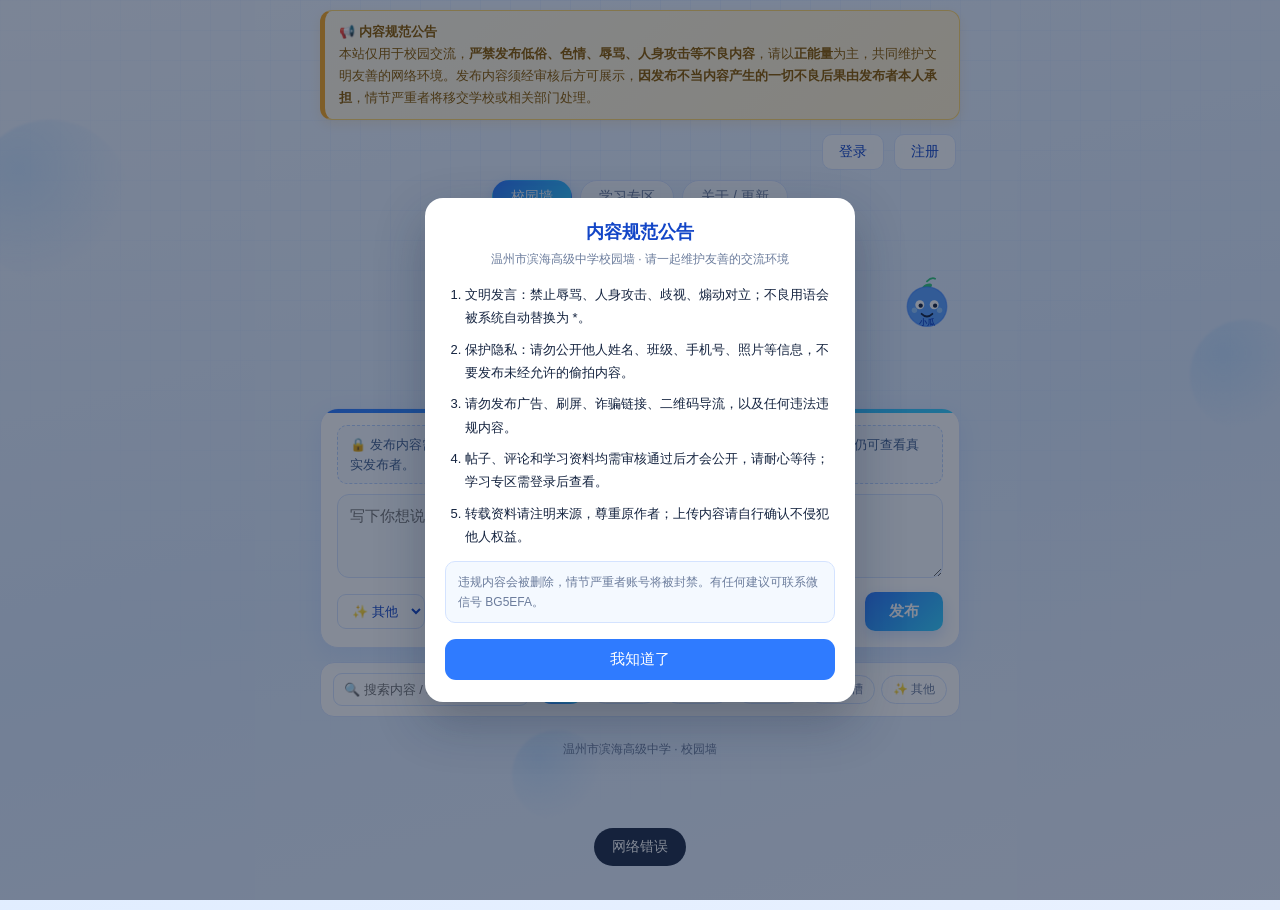
==== index.html @ 2707bd88 "feat: login-required publishing with anonymous author tracing, admin category editing, captcha/invit" ====
<!DOCTYPE html>
<html lang="zh-CN">
<head>
<meta charset="UTF-8">
<meta name="viewport" content="width=device-width, initial-scale=1.0">
<title>温州市滨海高级中学校园墙</title>
<style>
  :root{
    --blue:#2f7bff; --blue-d:#1346c7; --cyan:#35d0ff;
    --bg1:#eef5ff; --bg2:#dcebff; --card:#ffffff;
    --text:#14233f; --muted:#6b7c9c; --line:#d4e3ff;
    --glow:rgba(47,123,255,.22);
  }
  *{box-sizing:border-box;margin:0;padding:0}
  html,body{min-height:100%}
  body{
    font-family:-apple-system,BlinkMacSystemFont,"PingFang SC","Microsoft YaHei",sans-serif;
    color:var(--text); position:relative; overflow-x:hidden;
    background:linear-gradient(165deg,#eef5ff 0%,#dcebff 55%,#e9f1ff 100%);
    min-height:100vh;padding:0 12px 70px;
  }
  /* 科技网格 + 光晕背景 */
  body::before{
    content:"";position:fixed;inset:0;z-index:0;pointer-events:none;
    background-image:
      linear-gradient(rgba(47,123,255,.06) 1px,transparent 1px),
      linear-gradient(90deg,rgba(47,123,255,.06) 1px,transparent 1px);
    background-size:30px 30px;
    -webkit-mask-image:radial-gradient(circle at 50% 0%,#000,transparent 75%);
            mask-image:radial-gradient(circle at 50% 0%,#000,transparent 75%);
  }
  .bubble{position:fixed;border-radius:50%;filter:blur(1px);opacity:.35;z-index:0;pointer-events:none;
    background:radial-gradient(circle at 30% 30%,#9fd0ff,transparent 70%);animation:float 14s ease-in-out infinite}
  @keyframes float{0%,100%{transform:translateY(0)}50%{transform:translateY(-26px)}}

  .wrap{position:relative;z-index:1;max-width:640px;margin:0 auto}

  /* 顶栏 */
  .topbar{display:flex;align-items:center;justify-content:flex-end;gap:10px;padding:14px 4px 2px}
  .btn-ghost{background:rgba(255,255,255,.8);border:1px solid var(--line);color:var(--blue-d);
    border-radius:10px;padding:8px 16px;font-size:14px;cursor:pointer;backdrop-filter:blur(4px);transition:.15s}
  .btn-ghost:hover{border-color:var(--blue);box-shadow:0 4px 12px var(--glow)}
  .user-chip{display:flex;align-items:center;gap:8px;background:rgba(255,255,255,.85);
    border:1px solid var(--line);border-radius:30px;padding:5px 6px 5px 12px;backdrop-filter:blur(4px)}
  .user-chip .av{width:30px;height:30px;border-radius:50%;background:linear-gradient(135deg,var(--blue),var(--cyan));
    color:#fff;display:flex;align-items:center;justify-content:center;font-weight:700;font-size:14px}
  .user-chip .nm{font-size:14px;font-weight:600;max-width:90px;overflow:hidden;text-overflow:ellipsis;white-space:nowrap}

  /* 顶部导航 */
  .nav{display:flex;gap:8px;justify-content:center;margin:8px 0 2px}
  .nav a{font-size:14px;padding:7px 18px;border-radius:20px;text-decoration:none;color:var(--muted);
    border:1px solid var(--line);background:rgba(255,255,255,.7)}
  .nav a.active{color:#fff;background:linear-gradient(135deg,var(--blue),var(--cyan));border-color:transparent;box-shadow:0 4px 12px var(--glow)}

  /* 头部 */
  header{text-align:center;padding:6px 0 4px;position:relative}
  .badge{width:108px;height:108px;filter:drop-shadow(0 6px 16px var(--glow))}
  .title{font-size:24px;font-weight:800;letter-spacing:.5px;
    background:linear-gradient(90deg,var(--blue-d),var(--blue),var(--cyan));
    -webkit-background-clip:text;background-clip:text;color:transparent;margin-top:2px}
  .sub{color:var(--muted);font-size:13px;margin-top:4px}
  .mascot{position:absolute;right:6px;top:60px;width:54px;height:54px;animation:bob 3.2s ease-in-out infinite}
  @keyframes bob{0%,100%{transform:translateY(0) rotate(-3deg)}50%{transform:translateY(-8px) rotate(3deg)}}
  .mascot .tip{position:absolute;left:-78px;top:8px;background:rgba(255,255,255,.9);border:1px solid var(--line);
    color:var(--blue-d);font-size:11px;padding:3px 8px;border-radius:10px;white-space:nowrap;
    box-shadow:0 3px 8px var(--glow)}

  /* 发布框 */
  .composer{background:var(--card);border:1px solid var(--line);border-radius:18px;padding:16px;margin:14px 0;
    box-shadow:0 8px 24px rgba(47,123,255,.10);position:relative;overflow:hidden}
  .composer::before{content:"";position:absolute;left:0;top:0;right:0;height:4px;
    background:linear-gradient(90deg,var(--blue),var(--cyan))}
  textarea{width:100%;border:1px solid var(--line);border-radius:12px;padding:12px;font-size:15px;
    resize:vertical;min-height:84px;outline:none;font-family:inherit;background:#f7fbff;color:var(--text)}
  textarea:focus{border-color:var(--blue);box-shadow:0 0 0 3px rgba(47,123,255,.12)}
  .row{display:flex;gap:10px;align-items:center;margin-top:10px;flex-wrap:wrap}
  .row input[type=text]{flex:1;min-width:110px;border:1px solid var(--line);border-radius:10px;padding:9px 12px;
    font-size:14px;outline:none;background:#f7fbff}
  .row input[type=text]:focus{border-color:var(--blue)}
  .anon{display:flex;align-items:center;gap:5px;font-size:13px;color:var(--muted);cursor:pointer;user-select:none}
  .anon input{width:15px;height:15px;accent-color:var(--blue)}
  .login-tip{margin:0 0 10px;padding:9px 12px;border:1px dashed #b9d2ff;background:#f4f9ff;border-radius:10px;font-size:13px;color:#42608f;line-height:1.5}
  .login-tip b{color:#1a53c9;cursor:pointer}
  .login-tip.hidden{display:none}
  .file-btn{position:relative;overflow:hidden;border:1px dashed var(--blue);color:var(--blue-d);
    border-radius:10px;padding:9px 12px;font-size:13px;cursor:pointer}
  .file-btn input{position:absolute;inset:0;opacity:0;cursor:pointer}
  .submit{margin-left:auto;background:linear-gradient(135deg,var(--blue),var(--cyan));color:#fff;border:none;
    border-radius:10px;padding:10px 24px;font-size:15px;font-weight:600;cursor:pointer;
    box-shadow:0 6px 16px var(--glow);transition:.15s}
  .submit:hover{filter:brightness(1.06);transform:translateY(-1px)}
  .submit:disabled{opacity:.6;cursor:not-allowed;transform:none}
  .preview{margin-top:8px;display:none}
  .preview img{max-width:120px;border-radius:10px;border:1px solid var(--line)}

  /* 优质内容专区：管理员标记后自动置顶，卡片摘要展示 */
  .hidden{display:none!important}
  .feat-box{margin:14px 0 18px;padding:14px;border-radius:18px;
    background:linear-gradient(135deg,#fff9e9,#fff 48%,#eef5ff);
    border:1px solid #ffe2a8;box-shadow:0 8px 24px rgba(232,163,59,.14)}
  .feat-head{display:flex;align-items:center;gap:10px;margin-bottom:10px;flex-wrap:wrap}
  .feat-title{font-size:16px;font-weight:800;color:#a86a00}
  .feat-sub{font-size:12px;color:var(--muted)}
  .feat-list{display:grid;grid-template-columns:repeat(2,minmax(0,1fr));gap:10px}
  @media(max-width:560px){ .feat-list{grid-template-columns:1fr} }
  .feat-card{background:#fff;border:1px solid #ffe6bd;border-radius:14px;padding:10px 12px;
    cursor:pointer;transition:.15s;overflow:hidden}
  .feat-card:hover{transform:translateY(-2px);box-shadow:0 6px 16px rgba(232,163,59,.18)}
  .feat-card-top{display:flex;align-items:center;gap:6px;margin-bottom:6px}
  .feat-star{font-size:11px;font-weight:700;color:#a86a00;background:#fff0c2;border-radius:8px;padding:2px 7px}
  .feat-time{font-size:11px;color:var(--muted);margin-left:auto}
  .feat-text{font-size:13px;line-height:1.6;color:var(--text);white-space:pre-wrap;word-break:break-word;
    display:-webkit-box;-webkit-line-clamp:3;-webkit-box-orient:vertical;overflow:hidden}
  .feat-card.expand .feat-text{display:block}
  .feat-pic{display:block;max-width:120px;max-height:90px;object-fit:contain;border-radius:8px;
    margin-top:8px;background:#f4f9ff}
  .feat-foot{display:flex;justify-content:space-between;gap:8px;margin-top:8px;font-size:11px;color:var(--muted)}
  .feat-tip{font-size:11px;color:var(--muted);margin-top:8px;text-align:center}

  /* 帖子 */
  .wall{margin-top:4px}
  .post{background:var(--card);border:1px solid var(--line);border-radius:18px;padding:14px 16px;margin:12px 0;
    box-shadow:0 6px 18px rgba(47,123,255,.08);position:relative;overflow:hidden}
  .post::before{content:"";position:absolute;left:0;top:0;bottom:0;width:4px;
    background:linear-gradient(180deg,var(--blue),var(--cyan))}
  .post .top{display:flex;align-items:center;gap:10px}
  .avatar{width:38px;height:38px;border-radius:50%;background:linear-gradient(135deg,var(--blue),var(--cyan));
    color:#fff;display:flex;align-items:center;justify-content:center;font-weight:bold;font-size:16px;flex-shrink:0}
  .post .name{font-weight:700;font-size:15px}
  .top-tag{display:inline-block;margin:2px 0 0;font-size:11px;font-weight:700;color:#a86a00;
    background:#fff0c2;border-radius:8px;padding:2px 7px}
  .post .time{color:var(--muted);font-size:12px}
  .post .content{margin:10px 0;font-size:15px;line-height:1.65;white-space:pre-wrap;word-break:break-word}
  /* 配图统一缩略显示：横屏按宽度收、竖屏按高度收，点开可看原图 */
  .post .pic{display:block;margin:8px 0;border-radius:10px;
    max-width:100%;max-width:min(100%,260px);max-height:200px;
    width:auto;height:auto;object-fit:contain;background:#f4f9ff;cursor:zoom-in}
  @media(max-width:600px){ .post .pic{max-width:min(100%,200px);max-height:170px} }
  /* 图片加载失败时的友好占位，避免出现裂图图标 */
  .pic-fail{display:inline-block;margin:8px 0;padding:8px 12px;border-radius:9px;
    background:#f4f9ff;border:1px dashed #c9d9f0;color:#7d8ca6;font-size:12px}
  /* 点击看原图 */
  .img-mask{position:fixed;inset:0;background:rgba(12,25,45,.88);display:none;
    align-items:center;justify-content:center;z-index:120;padding:16px;cursor:zoom-out}
  .img-mask.show{display:flex}
  .img-mask img{max-width:94vw;max-height:90vh;object-fit:contain;border-radius:10px;
    box-shadow:0 12px 40px rgba(0,0,0,.4)}
  .post .acts{display:flex;gap:18px;align-items:center;color:var(--muted);font-size:14px;
    border-top:1px solid var(--line);padding-top:10px;margin-top:6px}
  .post .acts button{background:none;border:none;color:var(--muted);cursor:pointer;
    font-size:14px;display:flex;align-items:center;gap:5px;font-family:inherit}
  .post .acts .like.on{color:var(--blue-d);font-weight:600}
  .comments{margin-top:10px;display:none;border-top:1px dashed var(--line);padding-top:10px}
  .comments.show{display:block}
  .cmt{font-size:14px;line-height:1.5;margin:6px 0;padding:8px 10px;background:#f4f9ff;border-radius:10px}
  .cmt b{color:var(--blue-d)}
  .cmt-form{display:flex;gap:8px;margin-top:8px}
  .cmt-form input{flex:1;border:1px solid var(--line);border-radius:9px;padding:8px 10px;font-size:13px;outline:none;background:#f7fbff}
  .cmt-form button{background:linear-gradient(135deg,var(--blue),var(--cyan));color:#fff;border:none;border-radius:9px;padding:0 14px;font-size:13px;cursor:pointer}

  .more{display:block;width:100%;margin:16px 0;padding:12px;background:#fff;border:1px solid var(--line);
    border-radius:12px;color:var(--blue-d);font-size:14px;cursor:pointer;box-shadow:0 4px 12px rgba(47,123,255,.06)}
  .empty{text-align:center;color:var(--muted);padding:34px 0}
  .toast{position:fixed;left:50%;bottom:34px;transform:translateX(-50%);background:rgba(20,35,63,.94);color:#fff;
    padding:10px 18px;border-radius:22px;font-size:14px;opacity:0;pointer-events:none;transition:.25s;z-index:200}
  .toast.show{opacity:1}
  /* 关于我们 / 更新日志已独立为 info.html */

  .foot{text-align:center;margin-top:24px;font-size:12px;color:var(--muted)}
  .foot a{color:var(--blue);text-decoration:none}

  /* 弹窗 */
  .mask{position:fixed;inset:0;background:rgba(10,22,46,.45);backdrop-filter:blur(3px);z-index:150;
    display:none;align-items:center;justify-content:center;padding:18px}
  .mask.show{display:flex}
  .modal{background:#fff;border-radius:18px;padding:22px 20px;width:100%;max-width:340px;
    box-shadow:0 20px 50px rgba(20,35,63,.3);position:relative;animation:pop .2s ease}
  @keyframes pop{from{transform:scale(.94);opacity:0}to{transform:scale(1);opacity:1}}
  .modal h3{font-size:19px;color:var(--blue-d);margin-bottom:4px;text-align:center}
  .modal p.h{text-align:center;color:var(--muted);font-size:12px;margin-bottom:16px}
  .modal label{display:block;font-size:13px;color:var(--muted);margin:10px 0 4px}
  .modal input{width:100%;border:1px solid var(--line);border-radius:10px;padding:10px 12px;font-size:14px;outline:none;background:#f7fbff}
  .modal input:focus{border-color:var(--blue);box-shadow:0 0 0 3px rgba(47,123,255,.12)}
  .modal .mbtn{width:100%;margin-top:18px;background:linear-gradient(135deg,var(--blue),var(--cyan));color:#fff;
    border:none;border-radius:11px;padding:12px;font-size:15px;font-weight:600;cursor:pointer;box-shadow:0 6px 16px var(--glow)}
  .modal .alt{text-align:center;font-size:13px;color:var(--muted);margin-top:14px}
  .modal .alt a{color:var(--blue);cursor:pointer;text-decoration:none;font-weight:600}
  .modal .close{position:absolute;right:14px;top:12px;font-size:20px;color:var(--muted);cursor:pointer;line-height:1}
  .captcha-row{display:flex;gap:10px;align-items:center;margin-top:8px}
  .captcha-row input{flex:1}
  .captcha-img{height:42px;border-radius:8px;border:1px solid var(--line);cursor:pointer;background:#f7fbff}
  .captcha-img:active{transform:scale(.97)}
  /* 投稿分类 / 搜索筛选 / 举报 */
  .cat-sel{border:1px solid var(--line);border-radius:9px;padding:8px 10px;font-size:13px;color:var(--blue-d);background:rgba(255,255,255,.9);outline:none;cursor:pointer}
  .cat-sel:focus{border-color:var(--blue)}
  .filter-bar{display:flex;gap:8px;align-items:center;flex-wrap:wrap;margin:14px 0 10px;padding:10px 12px;background:var(--card);border:1px solid var(--line);border-radius:14px}
  .filter-bar input[type=search]{flex:1;min-width:150px;border:1px solid var(--line);border-radius:9px;padding:8px 10px;font-size:13px;outline:none}
  .filter-bar input[type=search]:focus{border-color:var(--blue);box-shadow:0 0 0 3px rgba(47,123,255,.12)}
  .cat-chips{display:flex;gap:6px;flex-wrap:wrap}
  .cat-chips button{border:1px solid var(--line);background:#fff;color:var(--muted);border-radius:20px;padding:5px 11px;font-size:12px;cursor:pointer}
  .cat-chips button.on{background:linear-gradient(135deg,var(--blue),var(--cyan));color:#fff;border-color:transparent;font-weight:600}
  .cat-tag{display:inline-block;margin-left:8px;font-size:11px;padding:2px 8px;border-radius:10px;background:#eef4ff;color:var(--blue-d);vertical-align:middle}
  .post .acts .act-mini{font-size:12px;opacity:.7}
  .post .acts .act-mini:hover{opacity:1;color:var(--blue-d)}
  .report-reason{width:100%;min-height:80px;box-sizing:border-box;border:1px solid var(--line);border-radius:10px;padding:10px;font-size:13px;resize:vertical;outline:none}
  .report-reason:focus{border-color:var(--blue)}
</style>
</head>
<body>
<div class="bubble" style="width:160px;height:160px;left:-30px;top:120px"></div>
<div class="bubble" style="width:110px;height:110px;right:-20px;top:320px;animation-delay:3s"></div>
<div class="bubble" style="width:90px;height:90px;left:40%;bottom:80px;animation-delay:6s"></div>

<div class="wrap">
  <!-- 内容规范公告 -->
  <div class="notice-bar" role="alert" style="margin:10px auto 0;max-width:640px;background:linear-gradient(135deg,#fff8e6,#ffefcc);border:1px solid #ffd66b;border-left:5px solid #f5a623;border-radius:12px;padding:10px 14px;font-size:13px;line-height:1.7;color:#8a5a00;box-shadow:0 4px 12px rgba(245,166,35,.15)">
    <b>📢 内容规范公告</b><br>
    本站仅用于校园交流，<b>严禁发布低俗、色情、辱骂、人身攻击等不良内容</b>，请以<b>正能量</b>为主，共同维护文明友善的网络环境。发布内容须经审核后方可展示，<b>因发布不当内容产生的一切不良后果由发布者本人承担</b>，情节严重者将移交学校或相关部门处理。
  </div>

  <div class="topbar" id="authArea">
    <button class="btn-ghost" id="loginBtn">登录</button>
    <button class="btn-ghost" id="regBtn">注册</button>
  </div>

  <nav class="nav">
    <a href="index.html" class="active">校园墙</a>
    <a href="study.html">学习专区</a>
    <a href="info.html">关于 / 更新</a>
  </nav>

  <header>
    <!-- 校徽（原校徽已抠图，透明背景） -->
    <img class="badge" src="/badge.png" alt="温州市滨海高级中学校徽" onerror="this.style.display='none'">

    <h1 class="title">温州市滨海高级中学校园墙</h1>
    <p class="sub">把心动写进青春 · 匿名也可，真诚最好</p>

    <!-- 小瓜吉祥物 -->
    <svg class="mascot" viewBox="0 0 60 60" xmlns="http://www.w3.org/2000/svg" aria-label="小瓜">
      <ellipse cx="30" cy="12" rx="6" ry="3" fill="#34c77b" transform="rotate(-25 30 12)"/>
      <path d="M30 6 q5 -5 9 -3" stroke="#34c77b" stroke-width="2" fill="none" stroke-linecap="round"/>
      <circle cx="30" cy="34" r="22" fill="#5aa0ff"/>
      <circle cx="30" cy="34" r="22" fill="none" stroke="#2f7bff" stroke-width="1.5" opacity=".5"/>
      <circle cx="22" cy="32" r="5" fill="#fff"/>
      <circle cx="38" cy="32" r="5" fill="#fff"/>
      <circle cx="23" cy="33" r="2.4" fill="#14233f"/>
      <circle cx="39" cy="33" r="2.4" fill="#14233f"/>
      <circle cx="16" cy="38" r="3" fill="#9fd0ff" opacity=".8"/>
      <circle cx="44" cy="38" r="3" fill="#9fd0ff" opacity=".8"/>
      <path d="M24 42 q6 6 12 0" stroke="#14233f" stroke-width="2" fill="none" stroke-linecap="round"/>
      <text x="30" y="54" text-anchor="middle" font-size="9" font-weight="700" fill="#1346c7">小瓜</text>
    </svg>
  </header>

  <section class="composer">
    <div class="login-tip hidden" id="loginTip">🔒 发布内容需要先 <b id="tipLogin">登录</b>；登录后可以勾选「匿名」，同学们只会看到「匿名」，管理员仍可查看真实发布者。</div>
    <textarea id="content" maxlength="500" placeholder="写下你想说的悄悄话…（1-500字）"></textarea>
    <div class="preview" id="preview"><img id="previewImg" alt="预览"></div>
    <div class="row">
      <select class="cat-sel" id="category" aria-label="投稿分类">
        <option value="love">💌 表白</option>
        <option value="lost">🔎 寻物</option>
        <option value="help">🙋 求助</option>
        <option value="chat">💬 吐槽</option>
        <option value="other" selected>✨ 其他</option>
      </select>
      <input type="text" id="nickname" maxlength="50" placeholder="昵称（留空用账号昵称）">
      <label class="anon" title="勾选后校园墙只显示「匿名」，管理员仍可在后台查看真实发布者"><input type="checkbox" id="anon"> 匿名（管理员可溯源）</label>
      <label class="file-btn" title="支持 jpg / png / gif / webp，单张 ≤10MB">📷 图片 ≤10MB
        <input type="file" id="image" accept="image/jpeg,image/png,image/gif,image/webp">
      </label>
      <button class="submit" id="submitBtn">发布</button>
    </div>
  </section>

  <!-- 优质内容专区：管理员标记后自动置顶展示 -->
  <section class="feat-box hidden" id="featBox">
    <div class="feat-head"><span class="feat-title">⭐ 优质内容</span><span class="feat-sub">管理员推荐 · 优先展示</span></div>
    <div class="feat-list" id="featList"></div>
    <div class="feat-tip">点卡片可展开全文，点图片看原图</div>
  </section>

  <div class="filter-bar">
    <input type="search" id="searchInput" placeholder="🔍 搜索内容 / 昵称…" maxlength="50" autocomplete="off">
    <div class="cat-chips" id="catChips">
      <button data-cat="" class="on">全部</button>
      <button data-cat="love">💌 表白</button>
      <button data-cat="lost">🔎 寻物</button>
      <button data-cat="help">🙋 求助</button>
      <button data-cat="chat">💬 吐槽</button>
      <button data-cat="other">✨ 其他</button>
    </div>
  </div>

  <div class="wall" id="wall"></div>
  <button class="more" id="moreBtn" style="display:none">加载更多 ↓</button>

  <div class="foot">
    温州市滨海高级中学 · 校园墙
  </div>

</div>

<div class="toast" id="toast"></div>

<!-- 配图原图查看 -->
<div class="img-mask" id="imgMask"><img id="imgMaskPic" alt="原图"></div>

<!-- 举报弹窗 -->
<div class="mask" id="reportMask">
  <div class="modal">
    <span class="close" data-close="reportMask">×</span>
    <h3>举报这条内容</h3>
    <p class="h">请简单说明原因，管理员会尽快处理。</p>
    <textarea class="report-reason" id="reportReason" maxlength="200" placeholder="例如：含有不适宜内容 / 人身攻击…（可不填）"></textarea>
    <button class="mbtn" id="reportSubmit">提交举报</button>
  </div>
</div>

<!-- 登录弹窗 -->
<div class="mask" id="loginMask">
  <div class="modal">
    <span class="close" data-close="loginMask">×</span>
    <h3>登录</h3>
    <p class="h">登录后可用你的昵称发布</p>
    <label>用户名</label>
    <input type="text" id="l_user" placeholder="用户名" autocomplete="username">
    <label>密码</label>
    <input type="password" id="l_pwd" placeholder="密码" autocomplete="current-password">
    <label>验证码</label>
    <div class="captcha-row">
      <input type="text" id="l_cap" placeholder="输入右侧 4 位数字" maxlength="4" autocomplete="off">
      <img class="captcha-img" id="l_capimg" alt="验证码" title="点击刷新">
    </div>
    <button class="mbtn" id="l_submit">登 录</button>
    <p class="alt">还没有账号？<a id="toReg">立即注册</a></p>
  </div>
</div>

<!-- 注册弹窗 -->
<div class="mask" id="regMask">
  <div class="modal">
    <span class="close" data-close="regMask">×</span>
    <h3>注册</h3>
    <p class="h">加入温州市滨海高级中学校园墙</p>
    <label>用户名（3-20位，中英文/数字/下划线）</label>
    <input type="text" id="r_user" placeholder="用户名" autocomplete="username">
    <label>昵称（留空默认等于用户名）</label>
    <input type="text" id="r_nick" placeholder="昵称" maxlength="50">
    <label>密码（至少6位）</label>
    <input type="password" id="r_pwd" placeholder="密码" autocomplete="new-password">
    <label>邀请码（注册必填）</label>
    <input type="text" id="r_inv" placeholder="请输入邀请码" maxlength="32" autocomplete="off">
    <label>验证码</label>
    <div class="captcha-row">
      <input type="text" id="r_cap" placeholder="输入右侧 4 位数字" maxlength="4" autocomplete="off">
      <img class="captcha-img" id="r_capimg" alt="验证码" title="点击刷新">
    </div>
    <button class="mbtn" id="r_submit">注 册</button>
    <p class="alt">已有账号？<a id="toLogin">去登录</a></p>
  </div>
</div>

<script>
const API = 'api.php';
let page = 1, loading = false, noMore = false;
let TOKEN = localStorage.getItem('bb_token') || '';
const CATS = {love:'💌 表白', lost:'🔎 寻物', help:'🙋 求助', chat:'💬 吐槽', other:'✨ 其他'};
let curCat = '', curQ = '', reportPostId = 0;
function escHtml(s){ return String(s||'').replace(/[&<>"']/g, c=>({'&':'&amp;','<':'&lt;','>':'&gt;','"':'&quot;',"'":'&#39;'}[c])); }
let ME = null;

function toast(msg){
  const t = document.getElementById('toast');
  t.textContent = msg; t.classList.add('show');
  setTimeout(()=>t.classList.remove('show'), 1800);
}
function escName(n){ return (n || '匿名'); }
// 后端发布门禁返回 need_login 时统一引导登录（顺带清理过期登录态）
function handleLoginRequired(d){
  if(!d || !d.need_login) return false;
  TOKEN=''; ME=null; localStorage.removeItem('bb_token');
  renderAuth(); toast(d.msg || '请先登录后再发布'); openAuth('login');
  return true;
}
function fmtTime(s){
  const d = new Date(s.replace(' ','T')+'Z');
  if(isNaN(d)) return s;
  const diff = (Date.now()-d.getTime())/1000;
  if(diff<60) return '刚刚';
  if(diff<3600) return Math.floor(diff/60)+'分钟前';
  if(diff<86400) return Math.floor(diff/3600)+'小时前';
  return s;
}
function safeImg(name){
  if(!name) return '';
  if(!/^[a-f0-9]{32}\.(jpg|png|gif|webp)$/.test(name)) return '';
  return '/uploads/'+name;
}

// ---------- 鉴权 UI ----------
async function refreshUser(){
  if(!TOKEN){ ME = null; renderAuth(); return; }
  try{
    const r = await fetch(API+'?action=me&token='+encodeURIComponent(TOKEN));
    const d = await r.json();
    if(d.ok){ ME = d; } else { TOKEN=''; localStorage.removeItem('bb_token'); ME=null; }
  }catch(_){ ME=null; }
  renderAuth();
}
function renderAuth(){
  const area = document.getElementById('authArea');
  if(ME){
    const letter = escHtml(String((ME.nickname||ME.username||'?')[0]).toUpperCase());
    area.innerHTML =
      '<div class="user-chip"><div class="av">'+letter+'</div>'+
      '<span class="nm">'+escHtml(ME.nickname)+'</span>'+
      '<button class="btn-ghost" id="logoutBtn">退出</button></div>';
    document.getElementById('logoutBtn').addEventListener('click', logout);
    // 预填昵称
    const nick = document.getElementById('nickname');
    nick.value = ME.nickname;
  } else {
    area.innerHTML =
      '<button class="btn-ghost" id="loginBtn">登录</button>'+
      '<button class="btn-ghost" id="regBtn">注册</button>';
    document.getElementById('loginBtn').addEventListener('click', ()=>openAuth('login'));
    document.getElementById('regBtn').addEventListener('click', ()=>openAuth('reg'));
    document.getElementById('nickname').value = '';
  }
  const tip = document.getElementById('loginTip');
  if(tip) tip.classList.toggle('hidden', !!TOKEN);
  loadPosts(true);   // 登录状态确定后再渲染，保证「删除自己的内容」按钮正确
}
function logout(){
  if(TOKEN){ fetch(API, {method:'POST', headers:{'Content-Type':'application/x-www-form-urlencoded'},
    body:'action=logout&token='+encodeURIComponent(TOKEN)}).catch(()=>{}); }
  TOKEN=''; ME=null; localStorage.removeItem('bb_token');
  renderAuth(); toast('已退出');
}

// ---------- 验证码 ----------
let curCap = { login: '', reg: '' };
async function loadCaptcha(kind){
  try{
    const r = await fetch(API+'?action=captcha');
    const d = await r.json();
    if(d.ok){
      if(kind==='login'){ curCap.login = d.cid; document.getElementById('l_capimg').src = d.image; document.getElementById('l_cap').value=''; }
      else { curCap.reg = d.cid; document.getElementById('r_capimg').src = d.image; document.getElementById('r_cap').value=''; }
    }
  }catch(_){}
}
function openAuth(kind){
  closeMask('loginMask'); closeMask('regMask');
  if(kind==='login'){ openMask('loginMask'); loadCaptcha('login'); }
  else { openMask('regMask'); loadCaptcha('reg'); }
}

// ---------- 帖子流 ----------
async function loadPosts(reset){
  if(loading || (noMore && !reset)) return;
  loading = true;
  if(reset){ page = 1; noMore = false; document.getElementById('wall').innerHTML=''; }
  const wall = document.getElementById('wall');
  try{
    const r = await fetch(API+'?action=list&page='+page+
      (curCat ? '&category='+encodeURIComponent(curCat) : '')+
      (curQ ? '&q='+encodeURIComponent(curQ) : ''));
    const data = await r.json();
    if(!data.ok){ toast(data.msg||'加载失败'); return; }
    if(data.posts.length===0 && page===1){
      wall.innerHTML = '<div class="empty">还没有表白哦，来做第一个吧 🌟</div>';
      noMore = true;
    }
    data.posts.forEach(p=>wall.appendChild(renderPost(p)));
    if(page*data.per >= data.total) noMore = true;
    document.getElementById('moreBtn').style.display = noMore ? 'none' : 'block';
    page++;
  }catch(e){ toast('网络错误'); }
  finally{ loading = false; }
}

// 配图加载失败：带随机参数自动重试一次，仍失败则显示友好占位（避免裂图图标）
function picFail(img){
  if(img.dataset.retried){
    img.style.display = 'none';
    if(img.parentNode && !img.parentNode.querySelector('.pic-fail')){
      const tip = document.createElement('div');
      tip.className = 'pic-fail';
      tip.textContent = '图片暂时加载不出来，稍后刷新再试';
      img.parentNode.insertBefore(tip, img.nextSibling);
    }
    return;
  }
  img.dataset.retried = '1';
  img.src += (img.src.indexOf('?') >= 0 ? '&' : '?') + '_r=' + Date.now();
}

// 配图：点击看原图（缩略显示后仍可放大查看）
const imgMask = document.getElementById('imgMask');
function openPic(src){
  document.getElementById('imgMaskPic').src = src;
  imgMask.classList.add('show');
}
imgMask.addEventListener('click', () => imgMask.classList.remove('show'));
document.addEventListener('keydown', e => { if(e.key === 'Escape') imgMask.classList.remove('show'); });

function renderPost(p){
  const el = document.createElement('div');
  el.className = 'post';
  const avatar = escHtml(String(escName(p.nickname)[0]||'匿').toUpperCase());
  const catLabel = CATS[p.category] || CATS.other;
  const mine = Number(p.is_mine) === 1; // 公开接口不返回作者 ID，仅告知本人
  let html = '';
  html += '<div class="top"><div class="avatar">'+avatar+'</div>'+
          '<div><div class="name"></div>'+
          (Number(p.featured)===1? '<span class="top-tag">⭐ 优质</span>':'')+
          '<span class="cat-tag">'+escHtml(catLabel)+'</span>'+
          '<div class="time"></div></div></div>';
  html += '<div class="content"></div>';
  const img = safeImg(p.image);
  if(img) html += '<img class="pic" src="'+img+'" alt="配图" title="点击查看原图" onerror="picFail(this)">';
  html += '<div class="acts">'+
          '<button class="like" data-id="'+p.id+'">❤ <span class="cnt">'+(p.likes||0)+'</span></button>'+
          '<button class="cmt-toggle" data-id="'+p.id+'">💬 评论 <span>'+(p.comment_count||0)+'</span></button>'+
          '<button class="act-mini act-report" data-id="'+p.id+'">⚑ 举报</button>'+
          (mine ? '<button class="act-mini act-del" data-id="'+p.id+'">🗑 删除</button>' : '')+
          '</div>';
  html += '<div class="comments" data-id="'+p.id+'">'+
          '<div class="cmt-list"></div>'+
          '<div class="cmt-form"><input type="text" placeholder="说点什么…" maxlength="200">'+
          '<button>发送</button></div></div>';
  el.innerHTML = html;
  const pic = el.querySelector('.pic');
  if(pic) pic.addEventListener('click', () => openPic(pic.src));
  el.querySelector('.name').textContent = escName(p.nickname);
  el.querySelector('.time').textContent = fmtTime(p.created_at);
  el.querySelector('.content').textContent = p.content;

  el.querySelector('.like').addEventListener('click', async (e)=>{
    const btn = e.currentTarget;
    try{
      const r = await fetch(API, {method:'POST', headers:{'Content-Type':'application/x-www-form-urlencoded'},
        body:'action=like&post_id='+p.id});
      const d = await r.json();
      if(d.ok){ btn.querySelector('.cnt').textContent = d.likes; btn.classList.add('on'); }
      else toast(d.msg);
    }catch(_){ toast('网络错误'); }
  });
  const box = el.querySelector('.comments');
  el.querySelector('.cmt-toggle').addEventListener('click', async ()=>{
    box.classList.toggle('show');
    if(box.classList.contains('show') && !box.dataset.loaded){
      await loadComments(p.id, box);
      box.dataset.loaded = '1';
    }
  });
  el.querySelector('.cmt-form button').addEventListener('click', async ()=>{
    const inp = el.querySelector('.cmt-form input');
    const v = inp.value.trim();
    if(!v) return;
    if(!TOKEN){ toast('请先登录后再评论'); openAuth('login'); return; }
    const fd = new FormData();
    fd.append('action','comment_add');
    fd.append('post_id', p.id);
    fd.append('content', v);
    if(TOKEN) fd.append('token', TOKEN);
    if(document.getElementById('anon').checked) fd.append('anonymous','1');
    const r = await fetch(API, {method:'POST', body:fd});
    const d = await r.json();
    if(d.ok){ inp.value=''; toast(d.msg); }   // 评论进入审核，不即时上屏/不计数的
    else if(!handleLoginRequired(d)) toast(d.msg);
  });

  const delBtn = el.querySelector('.act-del');
  if(delBtn) delBtn.addEventListener('click', async ()=>{
    if(!confirm('确定删除自己发布的这条内容吗？删除后不可恢复。')) return;
    const fd = new FormData();
    fd.append('action','post_delete_own'); fd.append('post_id', p.id);
    if(TOKEN) fd.append('token', TOKEN);
    try{
      const r = await fetch(API, {method:'POST', body:fd});
      const d = await r.json();
      if(d.ok){ el.remove(); toast('已删除'); loadFeatured(); }
      else toast(d.msg || '删除失败');
    }catch(_){ toast('网络错误'); }
  });
  el.querySelector('.act-report').addEventListener('click', ()=>{
    reportPostId = p.id;
    document.getElementById('reportReason').value = '';
    openMask('reportMask');
  });
  return el;
}

async function loadComments(id, box){
  const list = box.querySelector('.cmt-list');
  list.innerHTML = '<div class="empty" style="padding:10px">加载中…</div>';
  try{
    const r = await fetch(API+'?action=comments&post_id='+id);
    const d = await r.json();
    list.innerHTML = '';
    if(!d.ok || d.comments.length===0){ list.innerHTML='<div class="empty" style="padding:10px">还没有评论</div>'; return; }
    d.comments.forEach(c=>{
      const div = document.createElement('div');
      div.className='cmt';
      const b = document.createElement('b'); b.textContent = escName(c.nickname)+'：';
      div.appendChild(b);
      div.appendChild(document.createTextNode(c.content));
      list.appendChild(div);
    });
  }catch(_){ list.innerHTML='<div class="empty" style="padding:10px">加载失败</div>'; }
}

// ---------- 发帖 ----------
const imgInput = document.getElementById('image');
const preview = document.getElementById('preview');
const MAX_IMG = 10 * 1024 * 1024;
const IMG_TYPES = ['image/jpeg','image/png','image/gif','image/webp'];
let previewUrl = null;
function clearPreview(){ if(previewUrl){ URL.revokeObjectURL(previewUrl); previewUrl=null; } preview.style.display='none'; }
function checkImage(f){
  if(!f) return '';
  if(IMG_TYPES.indexOf(f.type) === -1) return '仅支持 jpg / png / gif / webp 图片';
  if(f.size > MAX_IMG) return '图片不能超过 10MB，请压缩后重试';
  return '';
}
imgInput.addEventListener('change', ()=>{
  clearPreview();
  const f = imgInput.files[0];
  if(!f) return;
  const err = checkImage(f);
  if(err){ imgInput.value=''; toast(err); return; }
  previewUrl = URL.createObjectURL(f);
  preview.style.display='block';
  document.getElementById('previewImg').src = previewUrl;
});

document.getElementById('submitBtn').addEventListener('click', async ()=>{
  if(!TOKEN){ toast('请先登录后再发布（登录后仍可匿名）'); openAuth('login'); return; }
  const content = document.getElementById('content').value.trim();
  if(!content){ toast('内容不能为空'); return; }
  const imgErr = checkImage(imgInput.files[0]);
  if(imgErr){ toast(imgErr); return; }
  const btn = document.getElementById('submitBtn');
  btn.disabled = true; btn.textContent = imgInput.files[0] ? '上传中…' : '发布中…';
  const fd = new FormData();
  fd.append('action','create');
  fd.append('content', content);
  fd.append('category', document.getElementById('category').value);
  fd.append('nickname', document.getElementById('nickname').value.trim());
  if(document.getElementById('anon').checked) fd.append('anonymous','1');
  if(TOKEN) fd.append('token', TOKEN);
  if(imgInput.files[0]) fd.append('image', imgInput.files[0]);
  try{
    const r = await fetch(API, {method:'POST', body:fd});
    if(r.status === 413){ toast('文件过大，服务器拒绝了上传，请压缩后重试'); return; }
    let d;
    try{ d = await r.json(); }catch(_){ toast('服务器返回异常（HTTP '+r.status+'）'); return; }
    if(d.ok){ toast('提交成功，等待审核 ❤');
      document.getElementById('content').value='';
      document.getElementById('nickname').value = ME ? ME.nickname : '';
      imgInput.value=''; clearPreview();
      loadPosts(true);
    } else if(!handleLoginRequired(d)) toast(d.msg || '发布失败，请稍后重试');
  }catch(_){ toast('网络错误，请检查网络后重试'); }
  finally{ btn.disabled=false; btn.textContent='发布'; }
});

// ---------- 弹窗与登录注册 ----------
function openMask(id){ document.getElementById(id).classList.add('show'); }
function closeMask(id){ document.getElementById(id).classList.remove('show'); }
document.querySelectorAll('[data-close]').forEach(x=>x.addEventListener('click',()=>closeMask(x.dataset.close)));
document.getElementById('toReg').addEventListener('click',()=>openAuth('reg'));
document.getElementById('toLogin').addEventListener('click',()=>openAuth('login'));
document.getElementById('l_capimg').addEventListener('click',()=>loadCaptcha('login'));
document.getElementById('r_capimg').addEventListener('click',()=>loadCaptcha('reg'));
document.querySelectorAll('.mask').forEach(m=>m.addEventListener('click',e=>{if(e.target===m)closeMask(m.id);}));

document.getElementById('l_submit').addEventListener('click', async ()=>{
  const u = document.getElementById('l_user').value.trim();
  const pw = document.getElementById('l_pwd').value.trim();
  if(!u||!pw){ toast('请填写用户名和密码'); return; }
  const fd = new FormData(); fd.append('action','login'); fd.append('username',u); fd.append('password',pw);
  fd.append('cid', curCap.login); fd.append('captcha', document.getElementById('l_cap').value.trim());
  const r = await fetch(API,{method:'POST',body:fd}); const d = await r.json();
  if(d.ok){
    TOKEN = d.token; localStorage.setItem('bb_token', TOKEN); ME = d;
    closeMask('loginMask'); renderAuth(); toast('登录成功，欢迎 '+escName(d.nickname));
    document.getElementById('l_pwd').value='';
  } else { toast(d.msg); loadCaptcha('login'); }
});

document.getElementById('r_submit').addEventListener('click', async ()=>{
  const u = document.getElementById('r_user').value.trim();
  const nick = document.getElementById('r_nick').value.trim();
  const pw = document.getElementById('r_pwd').value.trim();
  const inv = document.getElementById('r_inv').value.trim();
  if(!u||!pw){ toast('请填写用户名和密码'); return; }
  if(!inv){ toast('请填写邀请码'); return; }
  const fd = new FormData(); fd.append('action','register'); fd.append('username',u);
  fd.append('password',pw); if(nick) fd.append('nickname',nick);
  fd.append('invite', inv);
  fd.append('cid', curCap.reg); fd.append('captcha', document.getElementById('r_cap').value.trim());
  const r = await fetch(API,{method:'POST',body:fd}); const d = await r.json();
  if(d.ok){
    TOKEN = d.token; localStorage.setItem('bb_token', TOKEN); ME = d;
    closeMask('regMask'); renderAuth(); toast('注册成功，欢迎 '+escName(d.nickname));
    document.getElementById('r_user').value=''; document.getElementById('r_pwd').value=''; document.getElementById('r_nick').value=''; document.getElementById('r_inv').value='';
  } else { toast(d.msg); loadCaptcha('reg'); }
});

document.getElementById('moreBtn').addEventListener('click', ()=>loadPosts(false));

// ---------- 优质内容专区 ----------
function renderFeatureCard(p){
  const el=document.createElement('article'); el.className='feat-card';
  const top=document.createElement('div'); top.className='feat-card-top';
  const star=document.createElement('span'); star.className='feat-star'; star.textContent='⭐ 置顶';
  const time=document.createElement('span'); time.className='feat-time';
  time.textContent=fmtTime(p.featured_at||p.created_at);
  top.appendChild(star); top.appendChild(time);
  const txt=document.createElement('div'); txt.className='feat-text'; txt.textContent=p.content||'';
  el.appendChild(top); el.appendChild(txt);
  const img=safeImg(p.image);
  if(img){
    const pic=document.createElement('img'); pic.className='feat-pic'; pic.src=img; pic.alt='配图';
    pic.title='点击查看原图';
    pic.addEventListener('error', ()=>picFail(pic));
    pic.addEventListener('click', e=>{ e.stopPropagation(); openPic(pic.src); });
    el.appendChild(pic);
  }
  const foot=document.createElement('div'); foot.className='feat-foot';
  const who=document.createElement('span'); who.textContent='from '+escName(p.nickname);
  const nums=document.createElement('span'); nums.textContent='❤ '+(p.likes||0)+'  💬 '+(p.comment_count||0);
  foot.appendChild(who); foot.appendChild(nums); el.appendChild(foot);
  el.addEventListener('click', ()=>el.classList.toggle('expand'));
  return el;
}
async function loadFeatured(){
  const box=document.getElementById('featBox');
  try{
    const r=await fetch(API+'?action=featured_list&board=0');
    const d=await r.json();
    const list=(d&&d.ok&&d.posts)||[];
    if(!list.length){ box.classList.add('hidden'); return; }
    const wrap=document.getElementById('featList'); wrap.textContent='';
    list.forEach(p=>wrap.appendChild(renderFeatureCard(p)));
    box.classList.remove('hidden');
  }catch(_){ box.classList.add('hidden'); }
}

// 初始化
// ---------- 分类筛选 / 搜索 / 举报 ----------
let searchTimer = null;
document.getElementById('catChips').addEventListener('click', e=>{
  const b = e.target.closest('button[data-cat]'); if(!b) return;
  curCat = b.dataset.cat;
  document.querySelectorAll('#catChips button').forEach(x=>x.classList.toggle('on', x===b));
  loadPosts(true);
});
document.getElementById('searchInput').addEventListener('input', e=>{
  clearTimeout(searchTimer);
  const v = e.target.value.trim();
  searchTimer = setTimeout(()=>{ curQ = v; loadPosts(true); }, 300);
});
document.getElementById('reportSubmit').addEventListener('click', async ()=>{
  if(!reportPostId) return;
  const btn = document.getElementById('reportSubmit');
  btn.disabled = true;
  const fd = new FormData();
  fd.append('action','report_add'); fd.append('post_id', reportPostId);
  fd.append('reason', document.getElementById('reportReason').value.trim());
  if(TOKEN) fd.append('token', TOKEN);
  try{
    const r = await fetch(API, {method:'POST', body:fd});
    const d = await r.json();
    toast(d.msg || (d.ok ? '已提交' : '提交失败'));
    if(d.ok) closeMask('reportMask');
  }catch(_){ toast('网络错误'); }
  finally{ btn.disabled = false; }
});

document.getElementById('tipLogin').addEventListener('click', ()=>openAuth('login'));
refreshUser();
loadFeatured();
</script>
<script src="notice.js"></script>
</body>
</html>
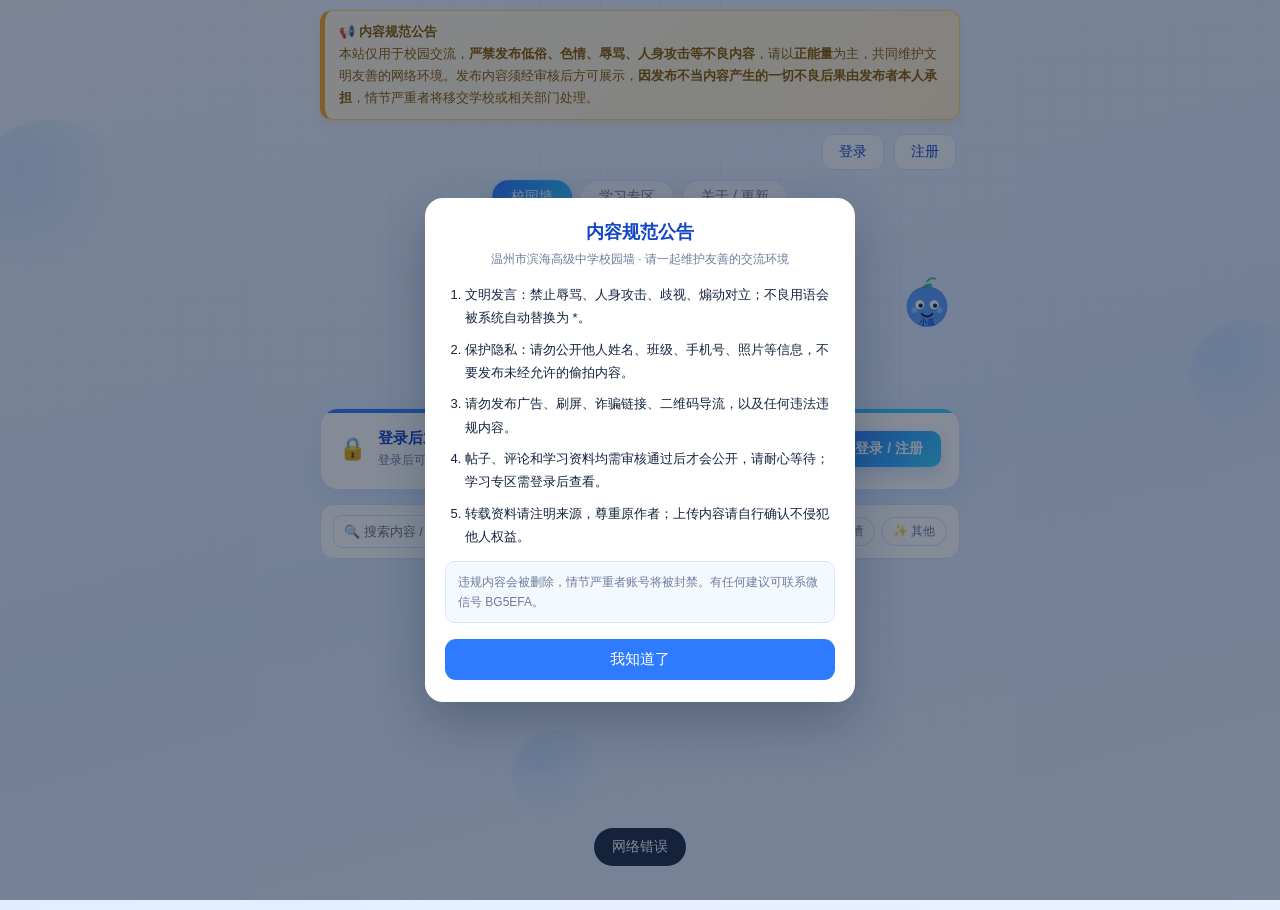
==== commit 91f88774: "fix(ui): hide composer until login, add anonymous option for comments, remove admin-traceability hin" ====
--- a/index.html
+++ b/index.html
@@ -79,9 +79,16 @@
   .row input[type=text]:focus{border-color:var(--blue)}
   .anon{display:flex;align-items:center;gap:5px;font-size:13px;color:var(--muted);cursor:pointer;user-select:none}
   .anon input{width:15px;height:15px;accent-color:var(--blue)}
-  .login-tip{margin:0 0 10px;padding:9px 12px;border:1px dashed #b9d2ff;background:#f4f9ff;border-radius:10px;font-size:13px;color:#42608f;line-height:1.5}
-  .login-tip b{color:#1a53c9;cursor:pointer}
-  .login-tip.hidden{display:none}
+  /* 未登录时只显示登录入口，发布框登录后才可见 */
+  .login-gate{display:flex;align-items:center;gap:12px;flex-wrap:wrap;padding:4px 2px}
+  .login-gate .gate-ico{font-size:22px;line-height:1}
+  .login-gate .gate-txt{flex:1;min-width:170px;display:flex;flex-direction:column;gap:3px}
+  .login-gate .gate-txt b{font-size:15px;color:var(--blue-d)}
+  .login-gate .gate-txt span{font-size:12px;color:var(--muted);line-height:1.5}
+  .gate-btn{background:linear-gradient(135deg,var(--blue),var(--cyan));color:#fff;border:none;
+    border-radius:10px;padding:9px 18px;font-size:14px;font-weight:600;cursor:pointer;
+    box-shadow:0 6px 16px var(--glow);font-family:inherit}
+  .gate-btn:hover{filter:brightness(1.06)}
   .file-btn{position:relative;overflow:hidden;border:1px dashed var(--blue);color:var(--blue-d);
     border-radius:10px;padding:9px 12px;font-size:13px;cursor:pointer}
   .file-btn input{position:absolute;inset:0;opacity:0;cursor:pointer}
@@ -154,9 +161,14 @@
   .comments.show{display:block}
   .cmt{font-size:14px;line-height:1.5;margin:6px 0;padding:8px 10px;background:#f4f9ff;border-radius:10px}
   .cmt b{color:var(--blue-d)}
-  .cmt-form{display:flex;gap:8px;margin-top:8px}
-  .cmt-form input{flex:1;border:1px solid var(--line);border-radius:9px;padding:8px 10px;font-size:13px;outline:none;background:#f7fbff}
+  .cmt-form{display:flex;gap:8px;margin-top:8px;align-items:center;flex-wrap:wrap}
+  .cmt-form input[type=text]{flex:1;min-width:120px;border:1px solid var(--line);border-radius:9px;padding:8px 10px;font-size:13px;outline:none;background:#f7fbff}
   .cmt-form button{background:linear-gradient(135deg,var(--blue),var(--cyan));color:#fff;border:none;border-radius:9px;padding:0 14px;font-size:13px;cursor:pointer}
+  .cmt-form .anon{font-size:12px;flex-shrink:0}
+  .cmt-gate{margin-top:8px;padding:8px 10px;border:1px dashed #b9d2ff;background:#f4f9ff;
+    border-radius:9px;font-size:12px;color:#42608f;display:flex;align-items:center;gap:8px;flex-wrap:wrap}
+  .cmt-gate button{border:1px solid #cfe0ff;background:#fff;color:var(--blue-d);border-radius:8px;
+    padding:5px 12px;font-size:12px;cursor:pointer;font-family:inherit}
 
   .more{display:block;width:100%;margin:16px 0;padding:12px;background:#fff;border:1px solid var(--line);
     border-radius:12px;color:var(--blue-d);font-size:14px;cursor:pointer;box-shadow:0 4px 12px rgba(47,123,255,.06)}
@@ -254,23 +266,32 @@
   </header>
 
   <section class="composer">
-    <div class="login-tip hidden" id="loginTip">🔒 发布内容需要先 <b id="tipLogin">登录</b>；登录后可以勾选「匿名」，同学们只会看到「匿名」，管理员仍可查看真实发布者。</div>
-    <textarea id="content" maxlength="500" placeholder="写下你想说的悄悄话…（1-500字）"></textarea>
-    <div class="preview" id="preview"><img id="previewImg" alt="预览"></div>
-    <div class="row">
-      <select class="cat-sel" id="category" aria-label="投稿分类">
-        <option value="love">💌 表白</option>
-        <option value="lost">🔎 寻物</option>
-        <option value="help">🙋 求助</option>
-        <option value="chat">💬 吐槽</option>
-        <option value="other" selected>✨ 其他</option>
-      </select>
-      <input type="text" id="nickname" maxlength="50" placeholder="昵称（留空用账号昵称）">
-      <label class="anon" title="勾选后校园墙只显示「匿名」，管理员仍可在后台查看真实发布者"><input type="checkbox" id="anon"> 匿名（管理员可溯源）</label>
-      <label class="file-btn" title="支持 jpg / png / gif / webp，单张 ≤10MB">📷 图片 ≤10MB
-        <input type="file" id="image" accept="image/jpeg,image/png,image/gif,image/webp">
-      </label>
-      <button class="submit" id="submitBtn">发布</button>
+    <div class="login-gate" id="loginGate">
+      <div class="gate-ico">🔒</div>
+      <div class="gate-txt">
+        <b>登录后才能发布内容</b>
+        <span>登录后可勾选「匿名」，同学们只会看到「匿名」</span>
+      </div>
+      <button class="gate-btn" id="gateLogin" type="button">登录 / 注册</button>
+    </div>
+    <div class="hidden" id="composerBody">
+      <textarea id="content" maxlength="500" placeholder="写下你想说的悄悄话…（1-500字）"></textarea>
+      <div class="preview" id="preview"><img id="previewImg" alt="预览"></div>
+      <div class="row">
+        <select class="cat-sel" id="category" aria-label="投稿分类">
+          <option value="love">💌 表白</option>
+          <option value="lost">🔎 寻物</option>
+          <option value="help">🙋 求助</option>
+          <option value="chat">💬 吐槽</option>
+          <option value="other" selected>✨ 其他</option>
+        </select>
+        <input type="text" id="nickname" maxlength="50" placeholder="昵称（留空用账号昵称）">
+        <label class="anon" title="勾选后校园墙只显示「匿名」"><input type="checkbox" id="anon"> 匿名</label>
+        <label class="file-btn" title="支持 jpg / png / gif / webp，单张 ≤10MB">📷 图片 ≤10MB
+          <input type="file" id="image" accept="image/jpeg,image/png,image/gif,image/webp">
+        </label>
+        <button class="submit" id="submitBtn">发布</button>
+      </div>
     </div>
   </section>
 
@@ -429,9 +450,12 @@
     document.getElementById('regBtn').addEventListener('click', ()=>openAuth('reg'));
     document.getElementById('nickname').value = '';
   }
-  const tip = document.getElementById('loginTip');
-  if(tip) tip.classList.toggle('hidden', !!TOKEN);
-  loadPosts(true);   // 登录状态确定后再渲染，保证「删除自己的内容」按钮正确
+  // 发布框：未登录只显示登录入口，登录后才展示完整的发布表单
+  const gate = document.getElementById('loginGate');
+  const composerBody = document.getElementById('composerBody');
+  if(gate) gate.classList.toggle('hidden', !!TOKEN);
+  if(composerBody) composerBody.classList.toggle('hidden', !TOKEN);
+  loadPosts(true);   // 登录状态确定后再渲染，保证「删除自己的内容」/评论框状态正确
 }
 function logout(){
   if(TOKEN){ fetch(API, {method:'POST', headers:{'Content-Type':'application/x-www-form-urlencoded'},
@@ -528,10 +552,14 @@
           '<button class="act-mini act-report" data-id="'+p.id+'">⚑ 举报</button>'+
           (mine ? '<button class="act-mini act-del" data-id="'+p.id+'">🗑 删除</button>' : '')+
           '</div>';
+  // 评论与发布同理：登录后才出现输入框，并带独立「匿名」勾选
+  const cmtForm = TOKEN
+    ? '<div class="cmt-form"><input type="text" placeholder="说点什么…" maxlength="200">'+
+      '<label class="anon" title="勾选后评论只显示「匿名」"><input type="checkbox" class="cmt-anon"> 匿名</label>'+
+      '<button>发送</button></div>'
+    : '<div class="cmt-gate">🔒 登录后才能评论 <button type="button" class="cmt-login">去登录</button></div>';
   html += '<div class="comments" data-id="'+p.id+'">'+
-          '<div class="cmt-list"></div>'+
-          '<div class="cmt-form"><input type="text" placeholder="说点什么…" maxlength="200">'+
-          '<button>发送</button></div></div>';
+          '<div class="cmt-list"></div>'+ cmtForm +'</div>';
   el.innerHTML = html;
   const pic = el.querySelector('.pic');
   if(pic) pic.addEventListener('click', () => openPic(pic.src));
@@ -557,8 +585,11 @@
       box.dataset.loaded = '1';
     }
   });
-  el.querySelector('.cmt-form button').addEventListener('click', async ()=>{
-    const inp = el.querySelector('.cmt-form input');
+  const cmtLoginBtn = el.querySelector('.cmt-login');
+  if(cmtLoginBtn) cmtLoginBtn.addEventListener('click', ()=>openAuth('login'));
+  const cmtSend = el.querySelector('.cmt-form button');
+  if(cmtSend) cmtSend.addEventListener('click', async ()=>{
+    const inp = el.querySelector('.cmt-form input[type=text]');
     const v = inp.value.trim();
     if(!v) return;
     if(!TOKEN){ toast('请先登录后再评论'); openAuth('login'); return; }
@@ -567,7 +598,8 @@
     fd.append('post_id', p.id);
     fd.append('content', v);
     if(TOKEN) fd.append('token', TOKEN);
-    if(document.getElementById('anon').checked) fd.append('anonymous','1');
+    const anonChk = el.querySelector('.cmt-anon');
+    if(anonChk && anonChk.checked) fd.append('anonymous','1');
     const r = await fetch(API, {method:'POST', body:fd});
     const d = await r.json();
     if(d.ok){ inp.value=''; toast(d.msg); }   // 评论进入审核，不即时上屏/不计数的
@@ -783,7 +815,7 @@
   finally{ btn.disabled = false; }
 });
 
-document.getElementById('tipLogin').addEventListener('click', ()=>openAuth('login'));
+document.getElementById('gateLogin').addEventListener('click', ()=>openAuth('login'));
 refreshUser();
 loadFeatured();
 </script>
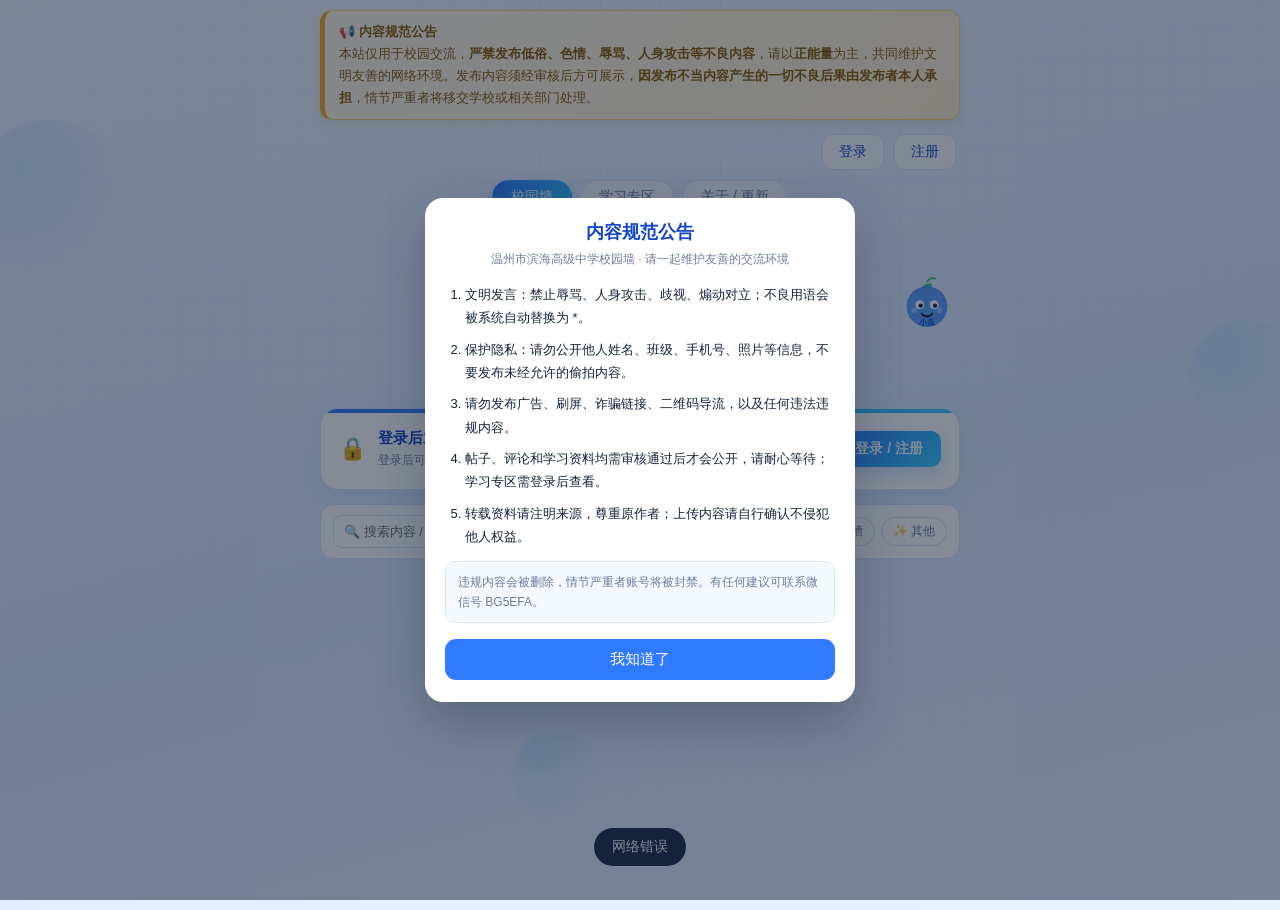
==== commit 89b38d36: "feat: rename wall category 表白 to 寻人 across UI, admin, docs" ====
--- a/index.html
+++ b/index.html
@@ -279,7 +279,7 @@
       <div class="preview" id="preview"><img id="previewImg" alt="预览"></div>
       <div class="row">
         <select class="cat-sel" id="category" aria-label="投稿分类">
-          <option value="love">💌 表白</option>
+          <option value="love">👤 寻人</option>
           <option value="lost">🔎 寻物</option>
           <option value="help">🙋 求助</option>
           <option value="chat">💬 吐槽</option>
@@ -306,7 +306,7 @@
     <input type="search" id="searchInput" placeholder="🔍 搜索内容 / 昵称…" maxlength="50" autocomplete="off">
     <div class="cat-chips" id="catChips">
       <button data-cat="" class="on">全部</button>
-      <button data-cat="love">💌 表白</button>
+      <button data-cat="love">👤 寻人</button>
       <button data-cat="lost">🔎 寻物</button>
       <button data-cat="help">🙋 求助</button>
       <button data-cat="chat">💬 吐槽</button>
@@ -387,7 +387,7 @@
 const API = 'api.php';
 let page = 1, loading = false, noMore = false;
 let TOKEN = localStorage.getItem('bb_token') || '';
-const CATS = {love:'💌 表白', lost:'🔎 寻物', help:'🙋 求助', chat:'💬 吐槽', other:'✨ 其他'};
+const CATS = {love:'👤 寻人', lost:'🔎 寻物', help:'🙋 求助', chat:'💬 吐槽', other:'✨ 其他'};
 let curCat = '', curQ = '', reportPostId = 0;
 function escHtml(s){ return String(s||'').replace(/[&<>"']/g, c=>({'&':'&amp;','<':'&lt;','>':'&gt;','"':'&quot;',"'":'&#39;'}[c])); }
 let ME = null;
@@ -495,7 +495,7 @@
     const data = await r.json();
     if(!data.ok){ toast(data.msg||'加载失败'); return; }
     if(data.posts.length===0 && page===1){
-      wall.innerHTML = '<div class="empty">还没有表白哦，来做第一个吧 🌟</div>';
+      wall.innerHTML = '<div class="empty">还没有内容哦，来做第一个吧 🌟</div>';
       noMore = true;
     }
     data.posts.forEach(p=>wall.appendChild(renderPost(p)));
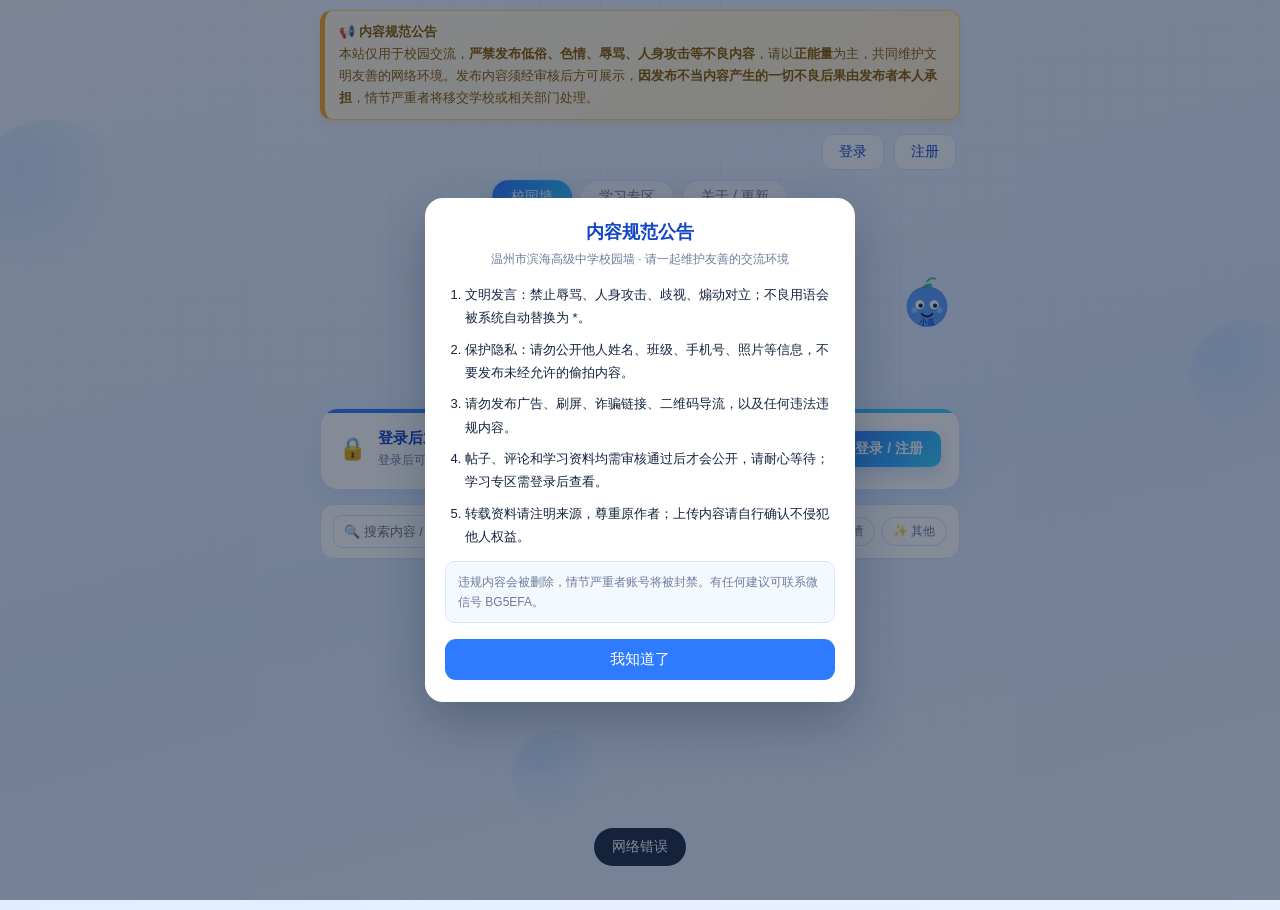
==== commit 8300ffba: "feat: add favorites (my collection) with cascade cleanup and docs" ====
--- a/index.html
+++ b/index.html
@@ -121,7 +121,9 @@
   .feat-card.expand .feat-text{display:block}
   .feat-pic{display:block;max-width:120px;max-height:90px;object-fit:contain;border-radius:8px;
     margin-top:8px;background:#f4f9ff}
-  .feat-foot{display:flex;justify-content:space-between;gap:8px;margin-top:8px;font-size:11px;color:var(--muted)}
+  .feat-foot{display:flex;flex-wrap:wrap;align-items:center;justify-content:space-between;gap:8px;margin-top:8px;font-size:11px;color:var(--muted)}
+  .feat-fav{border:1px solid var(--line);background:#fff;color:var(--muted);border-radius:10px;padding:3px 9px;font-size:11px;cursor:pointer;font-family:inherit}
+  .feat-fav.fav-on{color:var(--blue-d);border-color:var(--blue);font-weight:600}
   .feat-tip{font-size:11px;color:var(--muted);margin-top:8px;text-align:center}
 
   /* 帖子 */
@@ -152,7 +154,7 @@
   .img-mask.show{display:flex}
   .img-mask img{max-width:94vw;max-height:90vh;object-fit:contain;border-radius:10px;
     box-shadow:0 12px 40px rgba(0,0,0,.4)}
-  .post .acts{display:flex;gap:18px;align-items:center;color:var(--muted);font-size:14px;
+  .post .acts{display:flex;flex-wrap:wrap;gap:8px 18px;align-items:center;color:var(--muted);font-size:14px;
     border-top:1px solid var(--line);padding-top:10px;margin-top:6px}
   .post .acts button{background:none;border:none;color:var(--muted);cursor:pointer;
     font-size:14px;display:flex;align-items:center;gap:5px;font-family:inherit}
@@ -214,6 +216,7 @@
   .cat-tag{display:inline-block;margin-left:8px;font-size:11px;padding:2px 8px;border-radius:10px;background:#eef4ff;color:var(--blue-d);vertical-align:middle}
   .post .acts .act-mini{font-size:12px;opacity:.7}
   .post .acts .act-mini:hover{opacity:1;color:var(--blue-d)}
+  .post .acts .act-mini.fav-on{color:var(--blue-d);opacity:1;font-weight:600}
   .report-reason{width:100%;min-height:80px;box-sizing:border-box;border:1px solid var(--line);border-radius:10px;padding:10px;font-size:13px;resize:vertical;outline:none}
   .report-reason:focus{border-color:var(--blue)}
 </style>
@@ -455,7 +458,9 @@
   const composerBody = document.getElementById('composerBody');
   if(gate) gate.classList.toggle('hidden', !!TOKEN);
   if(composerBody) composerBody.classList.toggle('hidden', !TOKEN);
-  loadPosts(true);   // 登录状态确定后再渲染，保证「删除自己的内容」/评论框状态正确
+  // 登录态确定后再渲染，保证 is_mine / is_favorited / 评论框状态正确
+  loadPosts(true);
+  loadFeatured();
 }
 function logout(){
   if(TOKEN){ fetch(API, {method:'POST', headers:{'Content-Type':'application/x-www-form-urlencoded'},
@@ -491,7 +496,8 @@
   try{
     const r = await fetch(API+'?action=list&page='+page+
       (curCat ? '&category='+encodeURIComponent(curCat) : '')+
-      (curQ ? '&q='+encodeURIComponent(curQ) : ''));
+      (curQ ? '&q='+encodeURIComponent(curQ) : '')+
+      (TOKEN ? '&token='+encodeURIComponent(TOKEN) : ''));
     const data = await r.json();
     if(!data.ok){ toast(data.msg||'加载失败'); return; }
     if(data.posts.length===0 && page===1){
@@ -531,12 +537,32 @@
 imgMask.addEventListener('click', () => imgMask.classList.remove('show'));
 document.addEventListener('keydown', e => { if(e.key === 'Escape') imgMask.classList.remove('show'); });
 
+// 收藏：登录后才可操作，成功后同步同一条内容在主列表与优质专区的按钮状态
+async function toggleFavorite(pid, btn){
+  if(!TOKEN){ toast('请先登录后收藏'); openAuth('login'); return; }
+  if(btn) btn.disabled = true;
+  try{
+    const fd = new FormData();
+    fd.append('action','favorite_toggle'); fd.append('post_id', pid); fd.append('token', TOKEN);
+    const r = await fetch(API, {method:'POST', body:fd});
+    const d = await r.json();
+    if(!d.ok){ if(!handleLoginRequired(d)) toast(d.msg || '操作失败'); return; }
+    document.querySelectorAll('.act-fav[data-id="'+pid+'"]').forEach(b=>{
+      b.classList.toggle('fav-on', !!d.favorited);
+      b.textContent = d.favorited ? '★ 已收藏' : '☆ 收藏';
+    });
+    toast(d.msg || (d.favorited ? '已收藏' : '已取消收藏'));
+  }catch(_){ toast('网络错误'); }
+  finally{ if(btn) btn.disabled = false; }
+}
+
 function renderPost(p){
   const el = document.createElement('div');
   el.className = 'post';
   const avatar = escHtml(String(escName(p.nickname)[0]||'匿').toUpperCase());
   const catLabel = CATS[p.category] || CATS.other;
   const mine = Number(p.is_mine) === 1; // 公开接口不返回作者 ID，仅告知本人
+  const faved = Number(p.is_favorited) === 1;
   let html = '';
   html += '<div class="top"><div class="avatar">'+avatar+'</div>'+
           '<div><div class="name"></div>'+
@@ -549,6 +575,7 @@
   html += '<div class="acts">'+
           '<button class="like" data-id="'+p.id+'">❤ <span class="cnt">'+(p.likes||0)+'</span></button>'+
           '<button class="cmt-toggle" data-id="'+p.id+'">💬 评论 <span>'+(p.comment_count||0)+'</span></button>'+
+          '<button class="act-mini act-fav'+(faved?' fav-on':'')+'" data-id="'+p.id+'">'+(faved?'★ 已收藏':'☆ 收藏')+'</button>'+
           '<button class="act-mini act-report" data-id="'+p.id+'">⚑ 举报</button>'+
           (mine ? '<button class="act-mini act-del" data-id="'+p.id+'">🗑 删除</button>' : '')+
           '</div>';
@@ -606,6 +633,8 @@
     else if(!handleLoginRequired(d)) toast(d.msg);
   });
 
+  el.querySelector('.act-fav').addEventListener('click', e=>toggleFavorite(p.id, e.currentTarget));
+
   const delBtn = el.querySelector('.act-del');
   if(delBtn) delBtn.addEventListener('click', async ()=>{
     if(!confirm('确定删除自己发布的这条内容吗？删除后不可恢复。')) return;
@@ -767,14 +796,18 @@
   const foot=document.createElement('div'); foot.className='feat-foot';
   const who=document.createElement('span'); who.textContent='from '+escName(p.nickname);
   const nums=document.createElement('span'); nums.textContent='❤ '+(p.likes||0)+'  💬 '+(p.comment_count||0);
-  foot.appendChild(who); foot.appendChild(nums); el.appendChild(foot);
+  const favOn=Number(p.is_favorited)===1;
+  const fb=document.createElement('button'); fb.className='act-fav feat-fav'+(favOn?' fav-on':'');
+  fb.dataset.id=p.id; fb.textContent=favOn?'★ 已收藏':'☆ 收藏';
+  fb.addEventListener('click', e=>{ e.stopPropagation(); toggleFavorite(p.id, fb); });
+  foot.appendChild(who); foot.appendChild(nums); foot.appendChild(fb); el.appendChild(foot);
   el.addEventListener('click', ()=>el.classList.toggle('expand'));
   return el;
 }
 async function loadFeatured(){
   const box=document.getElementById('featBox');
   try{
-    const r=await fetch(API+'?action=featured_list&board=0');
+    const r=await fetch(API+'?action=featured_list&board=0'+(TOKEN?'&token='+encodeURIComponent(TOKEN):''));
     const d=await r.json();
     const list=(d&&d.ok&&d.posts)||[];
     if(!list.length){ box.classList.add('hidden'); return; }
@@ -817,7 +850,6 @@
 
 document.getElementById('gateLogin').addEventListener('click', ()=>openAuth('login'));
 refreshUser();
-loadFeatured();
 </script>
 <script src="notice.js"></script>
 </body>
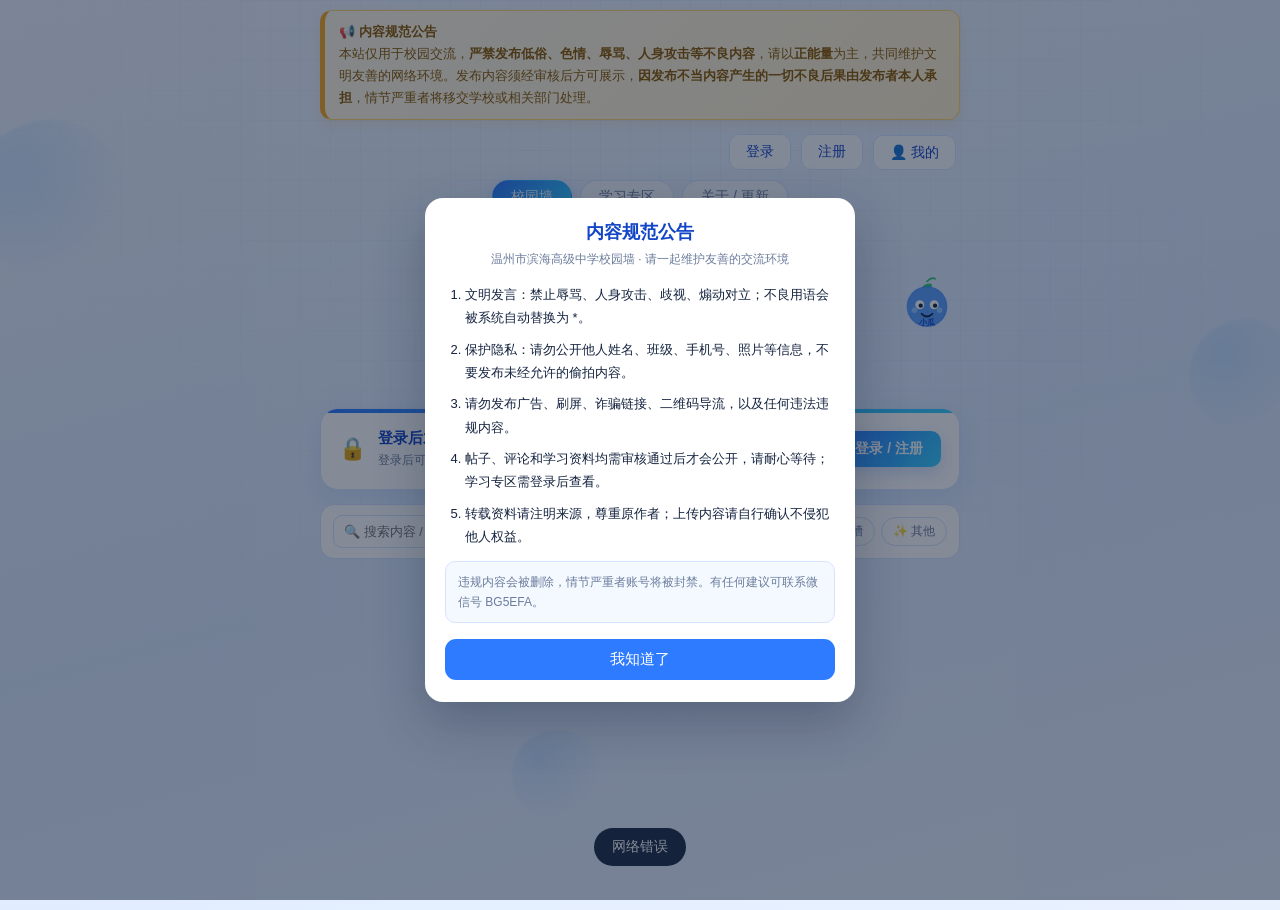
==== commit 0d606bcd: "feat(nav): add profile entry to topbar and simplify me.html nav to three links" ====
--- a/index.html
+++ b/index.html
@@ -40,6 +40,8 @@
   .btn-ghost{background:rgba(255,255,255,.8);border:1px solid var(--line);color:var(--blue-d);
     border-radius:10px;padding:8px 16px;font-size:14px;cursor:pointer;backdrop-filter:blur(4px);transition:.15s}
   .btn-ghost:hover{border-color:var(--blue);box-shadow:0 4px 12px var(--glow)}
+  a.btn-ghost{display:inline-flex;align-items:center;justify-content:center;text-decoration:none;line-height:1.2}
+  .user-chip a.btn-ghost{padding:7px 12px;font-size:13px}
   .user-chip{display:flex;align-items:center;gap:8px;background:rgba(255,255,255,.85);
     border:1px solid var(--line);border-radius:30px;padding:5px 6px 5px 12px;backdrop-filter:blur(4px)}
   .user-chip .av{width:30px;height:30px;border-radius:50%;background:linear-gradient(135deg,var(--blue),var(--cyan));
@@ -236,6 +238,7 @@
   <div class="topbar" id="authArea">
     <button class="btn-ghost" id="loginBtn">登录</button>
     <button class="btn-ghost" id="regBtn">注册</button>
+    <a class="btn-ghost" href="me.html">👤 我的</a>
   </div>
 
   <nav class="nav">
@@ -440,6 +443,7 @@
     area.innerHTML =
       '<div class="user-chip"><div class="av">'+letter+'</div>'+
       '<span class="nm">'+escHtml(ME.nickname)+'</span>'+
+      '<a class="btn-ghost" href="me.html">👤 我的</a>'+
       '<button class="btn-ghost" id="logoutBtn">退出</button></div>';
     document.getElementById('logoutBtn').addEventListener('click', logout);
     // 预填昵称
@@ -448,7 +452,8 @@
   } else {
     area.innerHTML =
       '<button class="btn-ghost" id="loginBtn">登录</button>'+
-      '<button class="btn-ghost" id="regBtn">注册</button>';
+      '<button class="btn-ghost" id="regBtn">注册</button>'+
+      '<a class="btn-ghost" href="me.html">👤 我的</a>';
     document.getElementById('loginBtn').addEventListener('click', ()=>openAuth('login'));
     document.getElementById('regBtn').addEventListener('click', ()=>openAuth('reg'));
     document.getElementById('nickname').value = '';
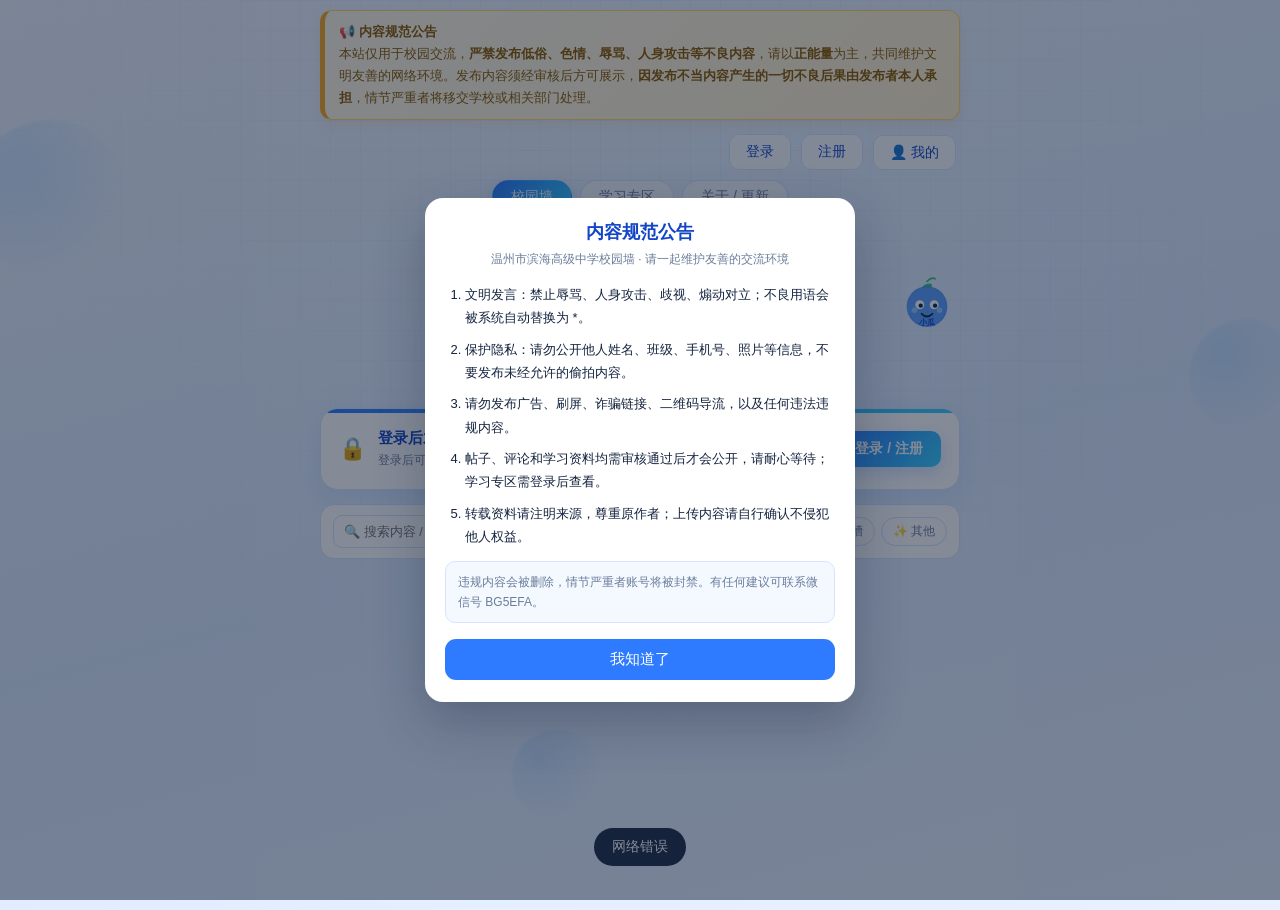
==== commit bc7446da: "feat: hot ranking by likes and image comments (migrate16)" ====
--- a/index.html
+++ b/index.html
@@ -128,12 +128,56 @@
   .feat-fav.fav-on{color:var(--blue-d);border-color:var(--blue);font-weight:600}
   .feat-tip{font-size:11px;color:var(--muted);margin-top:8px;text-align:center}
 
+  /* 热门排行：按点赞数实时排名 */
+  .hot-box{margin:14px 0 18px;padding:14px;border-radius:18px;
+    background:linear-gradient(135deg,#fff2ef,#fff 48%,#fff7e8);
+    border:1px solid #ffd9c9;box-shadow:0 8px 24px rgba(255,107,107,.12)}
+  .hot-head{display:flex;align-items:center;gap:10px;margin-bottom:10px;flex-wrap:wrap}
+  .hot-title{font-size:16px;font-weight:800;color:#c2410c}
+  .hot-sub{font-size:12px;color:var(--muted)}
+  .hot-list{list-style:none;margin:0;padding:0;display:flex;flex-direction:column;gap:8px}
+  .hot-item{display:flex;gap:10px;align-items:flex-start;background:#fff;border:1px solid #ffe4d5;
+    border-radius:12px;padding:9px 11px;cursor:pointer;transition:.15s}
+  .hot-item:hover{transform:translateY(-1px);box-shadow:0 5px 14px rgba(255,107,107,.16)}
+  .hot-rank{flex:0 0 26px;height:26px;border-radius:9px;background:#f3eee9;color:#8a7f78;
+    font-size:13px;font-weight:800;display:flex;align-items:center;justify-content:center}
+  .hot-item.top1 .hot-rank{background:linear-gradient(135deg,#ffd76a,#ffb020);color:#7a4b00}
+  .hot-item.top2 .hot-rank{background:linear-gradient(135deg,#e2e8f0,#b9c4d2);color:#44546b}
+  .hot-item.top3 .hot-rank{background:linear-gradient(135deg,#f6c8a0,#dd9b64);color:#7a421a}
+  .hot-main{flex:1;min-width:0}
+  .hot-text{font-size:13px;line-height:1.6;color:var(--text);white-space:pre-wrap;word-break:break-word;
+    display:-webkit-box;-webkit-line-clamp:2;-webkit-box-orient:vertical;overflow:hidden}
+  .hot-item.expand .hot-text{display:block}
+  .hot-meta{display:flex;flex-wrap:wrap;align-items:center;gap:8px;margin-top:6px;font-size:11px;color:var(--muted)}
+  .hot-likes{color:#d2413b;font-weight:700;font-size:12px}
+  .hot-pic{display:block;max-width:90px;max-height:70px;object-fit:contain;border-radius:8px;
+    margin-top:6px;background:#fff4ef;cursor:zoom-in}
+  .hot-jump{border:none;background:#fff1ea;color:#c2410c;border-radius:9px;padding:4px 9px;
+    font-size:11px;cursor:pointer;font-family:inherit}
+  .hot-jump:hover{background:#ffdfd0}
+  .hot-tip{font-size:11px;color:var(--muted);margin-top:8px;text-align:center}
+
+  /* 评论配图：输入框选图 + 列表缩略图 */
+  .cmt-form .cmt-img-btn{display:inline-flex;align-items:center;gap:4px;font-size:12px;color:var(--blue-d);
+    border:1px dashed #b9d2ff;background:#f4f9ff;border-radius:9px;padding:7px 10px;cursor:pointer;white-space:nowrap}
+  .cmt-form .cmt-img-btn input[type=file]{display:none}
+  .cmt-preview{display:flex;align-items:center;gap:8px;margin-top:8px}
+  .cmt-preview img{max-width:90px;max-height:70px;object-fit:contain;border-radius:8px;
+    background:#f4f9ff;border:1px solid var(--line)}
+  .cmt-preview button{border:none;background:#ffe9e9;color:#c23b3b;border-radius:8px;
+    padding:4px 9px;font-size:12px;cursor:pointer;font-family:inherit}
+  .cmt-pic{display:block;max-width:min(100%,180px);max-height:160px;object-fit:contain;
+    border-radius:9px;margin-top:6px;background:#f4f9ff;cursor:zoom-in}
+
   /* 帖子 */
   .wall{margin-top:4px}
   .post{background:var(--card);border:1px solid var(--line);border-radius:18px;padding:14px 16px;margin:12px 0;
     box-shadow:0 6px 18px rgba(47,123,255,.08);position:relative;overflow:hidden}
   .post::before{content:"";position:absolute;left:0;top:0;bottom:0;width:4px;
     background:linear-gradient(180deg,var(--blue),var(--cyan))}
+  .post.flash{animation:postFlash 1.6s ease}
+  @keyframes postFlash{0%,100%{box-shadow:0 6px 18px rgba(47,123,255,.08)}
+    35%{box-shadow:0 0 0 4px #ffd76a,0 8px 24px rgba(232,163,59,.35)}}
   .post .top{display:flex;align-items:center;gap:10px}
   .avatar{width:38px;height:38px;border-radius:50%;background:linear-gradient(135deg,var(--blue),var(--cyan));
     color:#fff;display:flex;align-items:center;justify-content:center;font-weight:bold;font-size:16px;flex-shrink:0}
@@ -308,6 +352,13 @@
     <div class="feat-tip">点卡片可展开全文，点图片看原图</div>
   </section>
 
+  <!-- 热门排行：按点赞数排名，点赞后实时刷新 -->
+  <section class="hot-box hidden" id="hotBox">
+    <div class="hot-head"><span class="hot-title">🔥 热门排行</span><span class="hot-sub">按点赞数排名 · 实时更新</span></div>
+    <ol class="hot-list" id="hotList"></ol>
+    <div class="hot-tip">点条目展开全文，点「查看原帖」跳到校园墙</div>
+  </section>
+
   <div class="filter-bar">
     <input type="search" id="searchInput" placeholder="🔍 搜索内容 / 昵称…" maxlength="50" autocomplete="off">
     <div class="cat-chips" id="catChips">
@@ -466,6 +517,7 @@
   // 登录态确定后再渲染，保证 is_mine / is_favorited / 评论框状态正确
   loadPosts(true);
   loadFeatured();
+  loadHotRank();
 }
 function logout(){
   if(TOKEN){ fetch(API, {method:'POST', headers:{'Content-Type':'application/x-www-form-urlencoded'},
@@ -564,6 +616,7 @@
 function renderPost(p){
   const el = document.createElement('div');
   el.className = 'post';
+  el.dataset.pid = p.id; // 热门排行「查看原帖」据此定位
   const avatar = escHtml(String(escName(p.nickname)[0]||'匿').toUpperCase());
   const catLabel = CATS[p.category] || CATS.other;
   const mine = Number(p.is_mine) === 1; // 公开接口不返回作者 ID，仅告知本人
@@ -588,7 +641,11 @@
   const cmtForm = TOKEN
     ? '<div class="cmt-form"><input type="text" placeholder="说点什么…" maxlength="200">'+
       '<label class="anon" title="勾选后评论只显示「匿名」"><input type="checkbox" class="cmt-anon"> 匿名</label>'+
-      '<button>发送</button></div>'
+      '<label class="cmt-img-btn" title="评论可带一张图片，≤10MB">📷 图片'+
+        '<input type="file" class="cmt-img-input" accept="image/jpeg,image/png,image/gif,image/webp"></label>'+
+      '<button>发送</button></div>'+
+      '<div class="cmt-preview hidden"><img class="cmt-prev-pic" alt="待发送图片预览">'+
+        '<button type="button" class="cmt-prev-del">✕ 移除</button></div>'
     : '<div class="cmt-gate">🔒 登录后才能评论 <button type="button" class="cmt-login">去登录</button></div>';
   html += '<div class="comments" data-id="'+p.id+'">'+
           '<div class="cmt-list"></div>'+ cmtForm +'</div>';
@@ -605,7 +662,7 @@
       const r = await fetch(API, {method:'POST', headers:{'Content-Type':'application/x-www-form-urlencoded'},
         body:'action=like&post_id='+p.id});
       const d = await r.json();
-      if(d.ok){ btn.querySelector('.cnt').textContent = d.likes; btn.classList.add('on'); }
+      if(d.ok){ btn.querySelector('.cnt').textContent = d.likes; btn.classList.add('on'); loadHotRank(); }
       else toast(d.msg);
     }catch(_){ toast('网络错误'); }
   });
@@ -619,23 +676,53 @@
   });
   const cmtLoginBtn = el.querySelector('.cmt-login');
   if(cmtLoginBtn) cmtLoginBtn.addEventListener('click', ()=>openAuth('login'));
+
+  // 评论配图：本地预览 + 随 FormData 提交，支持纯图片评论
+  const imgSel = el.querySelector('.cmt-img-input');
+  const prevBox = el.querySelector('.cmt-preview');
+  const prevPic = el.querySelector('.cmt-prev-pic');
+  let cmtImgFile = null, cmtImgUrl = null;
+  function clearCmtImage(){
+    cmtImgFile = null;
+    if(cmtImgUrl){ URL.revokeObjectURL(cmtImgUrl); cmtImgUrl = null; }
+    if(imgSel) imgSel.value = '';
+    if(prevBox) prevBox.classList.add('hidden');
+  }
+  if(imgSel){
+    imgSel.addEventListener('change', ()=>{
+      const f = imgSel.files[0];
+      if(!f){ clearCmtImage(); return; }
+      const err = checkImage(f);
+      if(err){ toast(err); clearCmtImage(); return; }
+      if(cmtImgUrl) URL.revokeObjectURL(cmtImgUrl);
+      cmtImgFile = f; cmtImgUrl = URL.createObjectURL(f);
+      prevPic.src = cmtImgUrl;
+      prevBox.classList.remove('hidden');
+    });
+    const delPrev = el.querySelector('.cmt-prev-del');
+    if(delPrev) delPrev.addEventListener('click', clearCmtImage);
+  }
+
   const cmtSend = el.querySelector('.cmt-form button');
   if(cmtSend) cmtSend.addEventListener('click', async ()=>{
     const inp = el.querySelector('.cmt-form input[type=text]');
     const v = inp.value.trim();
-    if(!v) return;
+    if(!v && !cmtImgFile){ toast('写点什么或选一张图片吧'); return; }
     if(!TOKEN){ toast('请先登录后再评论'); openAuth('login'); return; }
     const fd = new FormData();
     fd.append('action','comment_add');
     fd.append('post_id', p.id);
     fd.append('content', v);
+    if(cmtImgFile) fd.append('image', cmtImgFile);
     if(TOKEN) fd.append('token', TOKEN);
     const anonChk = el.querySelector('.cmt-anon');
     if(anonChk && anonChk.checked) fd.append('anonymous','1');
-    const r = await fetch(API, {method:'POST', body:fd});
-    const d = await r.json();
-    if(d.ok){ inp.value=''; toast(d.msg); }   // 评论进入审核，不即时上屏/不计数的
-    else if(!handleLoginRequired(d)) toast(d.msg);
+    try{
+      const r = await fetch(API, {method:'POST', body:fd});
+      const d = await r.json();
+      if(d.ok){ inp.value=''; clearCmtImage(); toast(d.msg); } // 评论进入审核，不即时上屏
+      else if(!handleLoginRequired(d)) toast(d.msg);
+    }catch(_){ toast('网络错误'); }
   });
 
   el.querySelector('.act-fav').addEventListener('click', e=>toggleFavorite(p.id, e.currentTarget));
@@ -649,7 +736,7 @@
     try{
       const r = await fetch(API, {method:'POST', body:fd});
       const d = await r.json();
-      if(d.ok){ el.remove(); toast('已删除'); loadFeatured(); }
+      if(d.ok){ el.remove(); toast('已删除'); loadFeatured(); loadHotRank(); }
       else toast(d.msg || '删除失败');
     }catch(_){ toast('网络错误'); }
   });
@@ -674,7 +761,15 @@
       div.className='cmt';
       const b = document.createElement('b'); b.textContent = escName(c.nickname)+'：';
       div.appendChild(b);
-      div.appendChild(document.createTextNode(c.content));
+      if(c.content) div.appendChild(document.createTextNode(c.content));
+      const im = safeImg(c.image);
+      if(im){
+        const pic = document.createElement('img'); pic.className='cmt-pic'; pic.src=im;
+        pic.alt='评论图片'; pic.title='点击查看原图';
+        pic.addEventListener('error', ()=>picFail(pic));
+        pic.addEventListener('click', ()=>openPic(pic.src));
+        div.appendChild(pic);
+      }
       list.appendChild(div);
     });
   }catch(_){ list.innerHTML='<div class="empty" style="padding:10px">加载失败</div>'; }
@@ -822,6 +917,65 @@
   }catch(_){ box.classList.add('hidden'); }
 }
 
+// ---------- 热门排行：按点赞数排名 ----------
+function renderHotItem(p, rank){
+  const li = document.createElement('li');
+  li.className = 'hot-item' + (rank <= 3 ? ' top' + rank : '');
+  const num = document.createElement('span'); num.className='hot-rank'; num.textContent = rank;
+  const main = document.createElement('div'); main.className='hot-main';
+  const txt = document.createElement('div'); txt.className='hot-text';
+  txt.textContent = p.content || '[图片]';
+  main.appendChild(txt);
+  const im = safeImg(p.image);
+  if(im){
+    const pic = document.createElement('img'); pic.className='hot-pic'; pic.src=im;
+    pic.alt='配图'; pic.title='点击查看原图';
+    pic.addEventListener('error', ()=>picFail(pic));
+    pic.addEventListener('click', e=>{ e.stopPropagation(); openPic(pic.src); });
+    main.appendChild(pic);
+  }
+  const meta = document.createElement('div'); meta.className='hot-meta';
+  const likes = document.createElement('span'); likes.className='hot-likes'; likes.textContent='❤ '+(p.likes||0);
+  const cat = document.createElement('span'); cat.textContent = CATS[p.category] || CATS.other;
+  const who = document.createElement('span'); who.textContent = 'from '+escName(p.nickname);
+  const time = document.createElement('span'); time.textContent = fmtTime(p.created_at);
+  const jump = document.createElement('button'); jump.type='button'; jump.className='hot-jump';
+  jump.textContent='查看原帖 ↗';
+  jump.addEventListener('click', e=>{ e.stopPropagation(); jumpToPost(p.id); });
+  [likes, cat, who, time, jump].forEach(x=>meta.appendChild(x));
+  main.appendChild(meta);
+  li.appendChild(num); li.appendChild(main);
+  li.addEventListener('click', ()=>li.classList.toggle('expand'));
+  return li;
+}
+async function loadHotRank(){
+  const box = document.getElementById('hotBox'); if(!box) return;
+  try{
+    const r = await fetch(API+'?action=hot_rank&limit=10'+(TOKEN?'&token='+encodeURIComponent(TOKEN):''));
+    const d = await r.json();
+    const list = (d && d.ok && d.posts) || [];
+    if(!list.length){ box.classList.add('hidden'); return; }
+    const wrap = document.getElementById('hotList'); wrap.textContent='';
+    list.forEach((p,i)=>wrap.appendChild(renderHotItem(p, i+1)));
+    box.classList.remove('hidden');
+  }catch(_){ box.classList.add('hidden'); }
+}
+// 清除筛选后逐页加载，直到找到目标帖并高亮
+async function jumpToPost(pid){
+  curCat=''; curQ='';
+  document.getElementById('searchInput').value='';
+  document.querySelectorAll('#catChips button').forEach(x=>x.classList.toggle('on', x.dataset.cat===''));
+  await loadPosts(true);
+  for(let i=0;i<20;i++){
+    if(document.querySelector('.post[data-pid="'+pid+'"]') || noMore) break;
+    await loadPosts(false);
+  }
+  const target = document.querySelector('.post[data-pid="'+pid+'"]');
+  if(!target){ toast('这条内容暂时不在校园墙列表里'); return; }
+  target.scrollIntoView({behavior:'smooth', block:'center'});
+  target.classList.remove('flash'); void target.offsetWidth; target.classList.add('flash');
+}
+
 // 初始化
 // ---------- 分类筛选 / 搜索 / 举报 ----------
 let searchTimer = null;
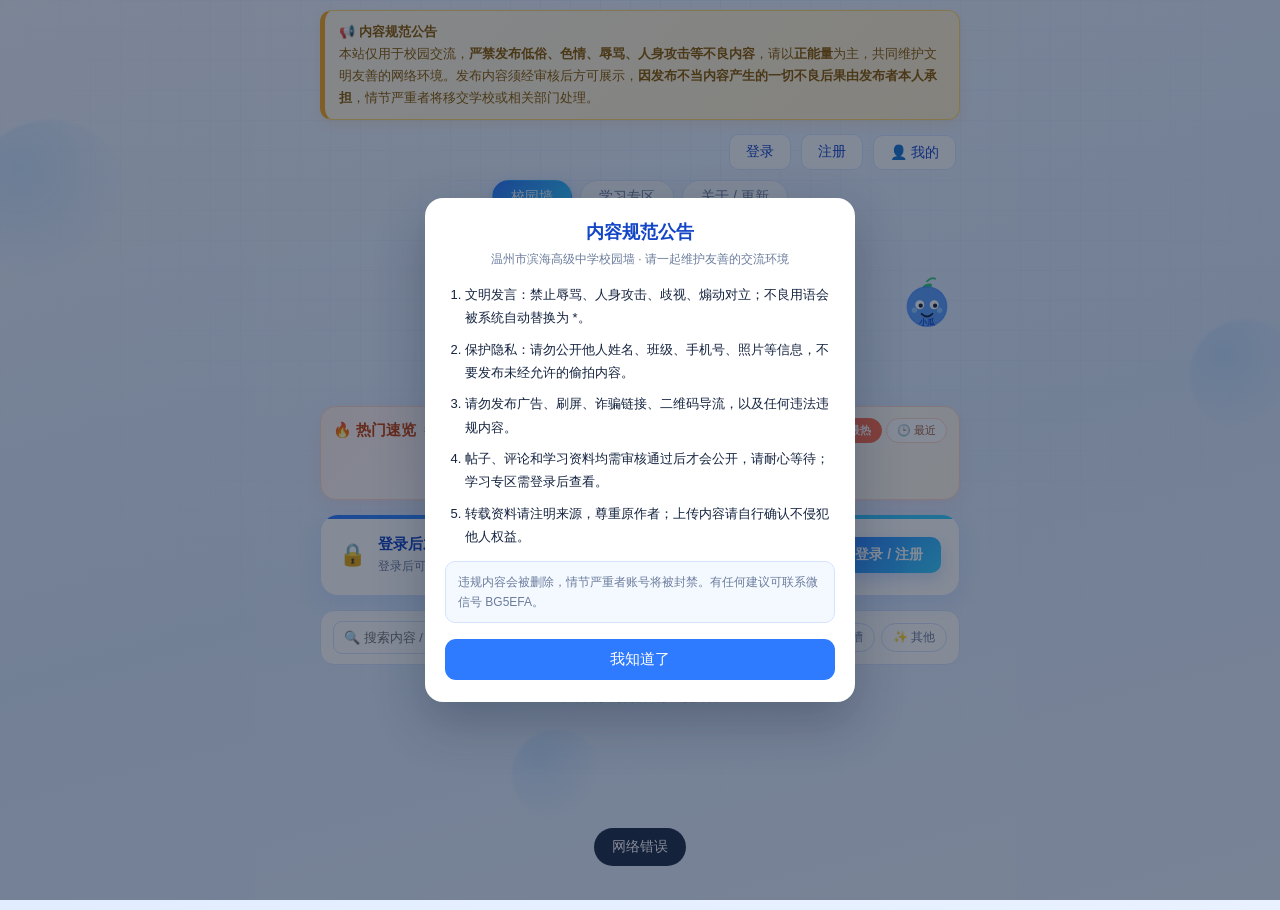
==== commit 3b688775: "feat(home): compact above-the-fold hot module with recent tab" ====
--- a/index.html
+++ b/index.html
@@ -128,34 +128,48 @@
   .feat-fav.fav-on{color:var(--blue-d);border-color:var(--blue);font-weight:600}
   .feat-tip{font-size:11px;color:var(--muted);margin-top:8px;text-align:center}
 
-  /* 热门排行：按点赞数实时排名 */
-  .hot-box{margin:14px 0 18px;padding:14px;border-radius:18px;
+  /* 热门速览：首屏常驻小模块（默认紧凑，只显示前 3 条） */
+  .hot-box{margin:12px 0 14px;padding:11px 12px;border-radius:16px;
     background:linear-gradient(135deg,#fff2ef,#fff 48%,#fff7e8);
-    border:1px solid #ffd9c9;box-shadow:0 8px 24px rgba(255,107,107,.12)}
-  .hot-head{display:flex;align-items:center;gap:10px;margin-bottom:10px;flex-wrap:wrap}
-  .hot-title{font-size:16px;font-weight:800;color:#c2410c}
-  .hot-sub{font-size:12px;color:var(--muted)}
-  .hot-list{list-style:none;margin:0;padding:0;display:flex;flex-direction:column;gap:8px}
-  .hot-item{display:flex;gap:10px;align-items:flex-start;background:#fff;border:1px solid #ffe4d5;
-    border-radius:12px;padding:9px 11px;cursor:pointer;transition:.15s}
+    border:1px solid #ffd9c9;box-shadow:0 6px 18px rgba(255,107,107,.10)}
+  .hot-head{display:flex;align-items:center;gap:8px;margin-bottom:8px;flex-wrap:wrap}
+  .hot-title{font-size:15px;font-weight:800;color:#c2410c}
+  .hot-sub{font-size:11px;color:var(--muted)}
+  .hot-tabs{display:flex;gap:4px;margin-left:auto}
+  .hot-tab,.hot-toggle{border:1px solid #ffd9c9;background:#fff;color:#a5623f;border-radius:999px;
+    padding:4px 10px;font-size:11px;cursor:pointer;font-family:inherit;white-space:nowrap}
+  .hot-tab.on{background:#ff6b4a;border-color:#ff6b4a;color:#fff;font-weight:700}
+  .hot-toggle{background:#fff1ea;color:#c2410c}
+  .hot-tab:hover,.hot-toggle:hover{filter:brightness(.97)}
+  .hot-list{list-style:none;margin:0;padding:0;display:flex;flex-direction:column;gap:6px}
+  .hot-item{display:flex;gap:9px;align-items:flex-start;background:#fff;border:1px solid #ffe4d5;
+    border-radius:11px;padding:8px 10px;cursor:pointer;transition:.15s}
   .hot-item:hover{transform:translateY(-1px);box-shadow:0 5px 14px rgba(255,107,107,.16)}
-  .hot-rank{flex:0 0 26px;height:26px;border-radius:9px;background:#f3eee9;color:#8a7f78;
-    font-size:13px;font-weight:800;display:flex;align-items:center;justify-content:center}
+  .hot-rank{flex:0 0 24px;height:24px;border-radius:8px;background:#f3eee9;color:#8a7f78;
+    font-size:12px;font-weight:800;display:flex;align-items:center;justify-content:center}
   .hot-item.top1 .hot-rank{background:linear-gradient(135deg,#ffd76a,#ffb020);color:#7a4b00}
   .hot-item.top2 .hot-rank{background:linear-gradient(135deg,#e2e8f0,#b9c4d2);color:#44546b}
   .hot-item.top3 .hot-rank{background:linear-gradient(135deg,#f6c8a0,#dd9b64);color:#7a421a}
   .hot-main{flex:1;min-width:0}
-  .hot-text{font-size:13px;line-height:1.6;color:var(--text);white-space:pre-wrap;word-break:break-word;
+  .hot-text{font-size:13px;line-height:1.5;color:var(--text);white-space:pre-wrap;word-break:break-word;
     display:-webkit-box;-webkit-line-clamp:2;-webkit-box-orient:vertical;overflow:hidden}
   .hot-item.expand .hot-text{display:block}
-  .hot-meta{display:flex;flex-wrap:wrap;align-items:center;gap:8px;margin-top:6px;font-size:11px;color:var(--muted)}
+  .hot-meta{display:flex;flex-wrap:wrap;align-items:center;gap:8px;margin-top:5px;font-size:11px;color:var(--muted)}
   .hot-likes{color:#d2413b;font-weight:700;font-size:12px}
   .hot-pic{display:block;max-width:90px;max-height:70px;object-fit:contain;border-radius:8px;
     margin-top:6px;background:#fff4ef;cursor:zoom-in}
   .hot-jump{border:none;background:#fff1ea;color:#c2410c;border-radius:9px;padding:4px 9px;
     font-size:11px;cursor:pointer;font-family:inherit}
   .hot-jump:hover{background:#ffdfd0}
-  .hot-tip{font-size:11px;color:var(--muted);margin-top:8px;text-align:center}
+  .hot-tip{font-size:11px;color:var(--muted);margin-top:7px;text-align:center}
+  .hot-empty{font-size:12px;color:var(--muted);text-align:center;padding:10px 0}
+  .hot-box.compact .hot-list > li:nth-child(n+4){display:none}
+  .hot-box.compact .hot-item{padding:6px 9px}
+  .hot-box.compact .hot-text{-webkit-line-clamp:1}
+  .hot-box.compact .hot-pic{max-width:60px;max-height:44px}
+  .hot-box.compact .hot-meta span:nth-of-type(n+3){display:none}
+  .hot-box.compact .hot-tip{display:none}
+  @media(max-width:600px){ .hot-sub{display:none} .hot-tabs{margin-left:0} .hot-toggle{margin-left:auto} }
 
   /* 评论配图：输入框选图 + 列表缩略图 */
   .cmt-form .cmt-img-btn{display:inline-flex;align-items:center;gap:4px;font-size:12px;color:var(--blue-d);
@@ -315,6 +329,22 @@
     </svg>
   </header>
 
+  <!-- 热门速览：首屏常驻小模块，访客无需登录 / 滚动即可看见 -->
+  <section class="hot-box compact" id="hotBox">
+    <div class="hot-head">
+      <span class="hot-title">🔥 热门速览</span>
+      <span class="hot-sub" id="hotSub">按点赞数排名 · 实时更新</span>
+      <div class="hot-tabs" id="hotTabs">
+        <button type="button" class="hot-tab on" data-mode="hot">🔥 最热</button>
+        <button type="button" class="hot-tab" data-mode="recent">🕒 最近</button>
+      </div>
+      <button type="button" class="hot-toggle" id="hotToggle" aria-expanded="false">展开全部 ▾</button>
+    </div>
+    <ol class="hot-list" id="hotList"></ol>
+    <div class="hot-empty hidden" id="hotEmpty">暂时还没有上墙内容，来发第一条吧～</div>
+    <div class="hot-tip">点条目看全文 · 「查看原帖 ↗」跳到校园墙 <span id="hotCount"></span></div>
+  </section>
+
   <section class="composer">
     <div class="login-gate" id="loginGate">
       <div class="gate-ico">🔒</div>
@@ -350,13 +380,6 @@
     <div class="feat-head"><span class="feat-title">⭐ 优质内容</span><span class="feat-sub">管理员推荐 · 优先展示</span></div>
     <div class="feat-list" id="featList"></div>
     <div class="feat-tip">点卡片可展开全文，点图片看原图</div>
-  </section>
-
-  <!-- 热门排行：按点赞数排名，点赞后实时刷新 -->
-  <section class="hot-box hidden" id="hotBox">
-    <div class="hot-head"><span class="hot-title">🔥 热门排行</span><span class="hot-sub">按点赞数排名 · 实时更新</span></div>
-    <ol class="hot-list" id="hotList"></ol>
-    <div class="hot-tip">点条目展开全文，点「查看原帖」跳到校园墙</div>
   </section>
 
   <div class="filter-bar">
@@ -917,10 +940,12 @@
   }catch(_){ box.classList.add('hidden'); }
 }
 
-// ---------- 热门排行：按点赞数排名 ----------
+// ---------- 热门速览：最热 / 最近 双模式 ----------
+let hotMode = 'hot';       // hot=按点赞数，recent=按最新发布
+let hotExpanded = false;   // 默认紧凑，只显示前 3 条
 function renderHotItem(p, rank){
   const li = document.createElement('li');
-  li.className = 'hot-item' + (rank <= 3 ? ' top' + rank : '');
+  li.className = 'hot-item' + (hotMode === 'hot' && rank <= 3 ? ' top' + rank : '');
   const num = document.createElement('span'); num.className='hot-rank'; num.textContent = rank;
   const main = document.createElement('div'); main.className='hot-main';
   const txt = document.createElement('div'); txt.className='hot-text';
@@ -948,18 +973,59 @@
   li.addEventListener('click', ()=>li.classList.toggle('expand'));
   return li;
 }
+function updateHotFoot(total){
+  const box = document.getElementById('hotBox');
+  const toggle = document.getElementById('hotToggle');
+  const cnt = document.getElementById('hotCount');
+  if(box) box.classList.toggle('compact', !hotExpanded);
+  if(toggle){
+    toggle.classList.toggle('hidden', total <= 3);
+    toggle.textContent = hotExpanded ? '收起 ▴' : '展开全部 ▾';
+    toggle.setAttribute('aria-expanded', hotExpanded ? 'true' : 'false');
+  }
+  if(cnt) cnt.textContent = total > 3 && !hotExpanded
+    ? '（共 '+total+' 条 · 展开看全部）'
+    : (total ? '（共 '+total+' 条）' : '');
+}
 async function loadHotRank(){
   const box = document.getElementById('hotBox'); if(!box) return;
+  const wrap = document.getElementById('hotList');
+  const empty = document.getElementById('hotEmpty');
+  const sub = document.getElementById('hotSub');
+  box.classList.remove('hidden');   // 常驻展示：即使暂时没有内容也保留模块
+  let list = [];
   try{
-    const r = await fetch(API+'?action=hot_rank&limit=10'+(TOKEN?'&token='+encodeURIComponent(TOKEN):''));
-    const d = await r.json();
-    const list = (d && d.ok && d.posts) || [];
-    if(!list.length){ box.classList.add('hidden'); return; }
-    const wrap = document.getElementById('hotList'); wrap.textContent='';
-    list.forEach((p,i)=>wrap.appendChild(renderHotItem(p, i+1)));
-    box.classList.remove('hidden');
-  }catch(_){ box.classList.add('hidden'); }
-}
+    const auth = TOKEN ? '&token='+encodeURIComponent(TOKEN) : '';
+    if(hotMode === 'recent'){
+      // 复用公开列表接口：按发布时间倒序，让刚上墙的内容也能被访客看见
+      const r = await fetch(API+'?action=list&page=1'+auth);
+      const d = await r.json();
+      list = ((d && d.ok && d.posts) || []).slice()
+        .sort((a,b)=>String(b.created_at||'').localeCompare(String(a.created_at||'')))
+        .slice(0,10);
+    }else{
+      const r = await fetch(API+'?action=hot_rank&limit=10'+auth);
+      const d = await r.json();
+      list = (d && d.ok && d.posts) || [];
+    }
+  }catch(_){ list = []; }
+  if(sub) sub.textContent = hotMode==='recent' ? '最新发布 · 先看到刚上墙的内容' : '按点赞数排名 · 实时更新';
+  wrap.textContent = '';
+  list.forEach((p,i)=>wrap.appendChild(renderHotItem(p, i+1)));
+  if(empty) empty.classList.toggle('hidden', list.length > 0);
+  updateHotFoot(list.length);
+}
+document.getElementById('hotTabs')?.addEventListener('click', e=>{
+  const b = e.target.closest('button[data-mode]'); if(!b) return;
+  if(b.dataset.mode === hotMode) return;
+  hotMode = b.dataset.mode; hotExpanded = false;
+  document.querySelectorAll('#hotTabs .hot-tab').forEach(x=>x.classList.toggle('on', x===b));
+  loadHotRank();
+});
+document.getElementById('hotToggle')?.addEventListener('click', ()=>{
+  hotExpanded = !hotExpanded;
+  updateHotFoot(document.querySelectorAll('#hotList li').length);
+});
 // 清除筛选后逐页加载，直到找到目标帖并高亮
 async function jumpToPost(pid){
   curCat=''; curQ='';
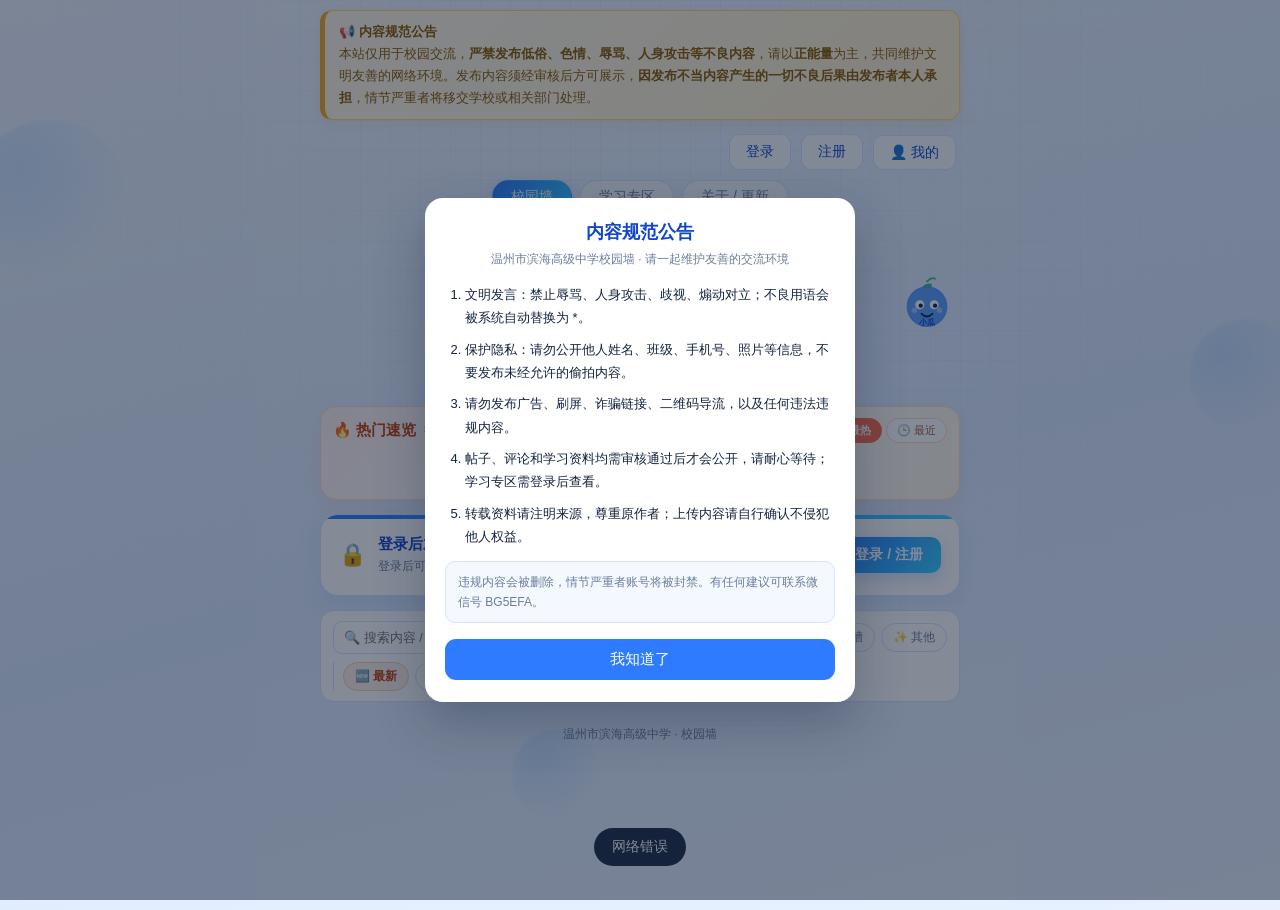
==== commit c37a4cb1: "feat: threaded replies, comment likes, dark mode and feed sorting (migrate17)" ====
--- a/index.html
+++ b/index.html
@@ -231,6 +231,26 @@
     border-radius:9px;font-size:12px;color:#42608f;display:flex;align-items:center;gap:8px;flex-wrap:wrap}
   .cmt-gate button{border:1px solid #cfe0ff;background:#fff;color:var(--blue-d);border-radius:8px;
     padding:5px 12px;font-size:12px;cursor:pointer;font-family:inherit}
+  /* 楼中楼回复 / 评论点赞 */
+  .cmt-thread{margin:9px 0}
+  .cmt-reply{margin-left:24px;background:#eaf2ff;border-left:2px solid #8ab4ff}
+  .cmt-head{display:flex;align-items:center;gap:6px;flex-wrap:wrap;font-size:12px;margin-bottom:3px}
+  .cmt-head b{font-size:13px}
+  .cmt-at{color:var(--blue-d);font-weight:600}
+  .cmt-time{color:var(--muted);font-size:11px;margin-left:auto}
+  .cmt-body{white-space:pre-wrap;word-break:break-word;font-size:13px}
+  .cmt-acts{display:flex;gap:10px;margin-top:5px}
+  .cmt-acts button{border:none;background:transparent;color:var(--muted);font-size:12px;cursor:pointer;
+    font-family:inherit;padding:2px 4px}
+  .cmt-acts button:hover{color:var(--blue-d)}
+  .cmt-acts .cmt-like.on{color:#d2413b;font-weight:700}
+  .cmt-reply-form{display:flex;gap:6px;align-items:center;flex-wrap:wrap;margin-top:7px}
+  .cmt-reply-form input[type=text]{flex:1;min-width:120px;border:1px solid var(--line);border-radius:8px;
+    padding:7px 9px;font-size:12px;outline:none;background:#fff}
+  .cmt-reply-form .anon{font-size:12px;color:var(--muted)}
+  .cmt-reply-form button{border:none;border-radius:8px;padding:6px 12px;font-size:12px;cursor:pointer;font-family:inherit}
+  .cmt-reply-form .send{background:linear-gradient(135deg,var(--blue),var(--cyan));color:#fff}
+  .cmt-reply-form .cancel{background:#eef3fb;color:var(--muted)}
 
   .more{display:block;width:100%;margin:16px 0;padding:12px;background:#fff;border:1px solid var(--line);
     border-radius:12px;color:var(--blue-d);font-size:14px;cursor:pointer;box-shadow:0 4px 12px rgba(47,123,255,.06)}
@@ -273,6 +293,11 @@
   .cat-chips{display:flex;gap:6px;flex-wrap:wrap}
   .cat-chips button{border:1px solid var(--line);background:#fff;color:var(--muted);border-radius:20px;padding:5px 11px;font-size:12px;cursor:pointer}
   .cat-chips button.on{background:linear-gradient(135deg,var(--blue),var(--cyan));color:#fff;border-color:transparent;font-weight:600}
+  /* 首页排序切换 */
+  .sort-tabs{display:flex;gap:6px;flex-wrap:wrap;border-left:1px solid var(--line);padding-left:9px}
+  .sort-tabs button{border:1px solid var(--line);background:#fff;color:var(--muted);border-radius:20px;
+    padding:5px 11px;font-size:12px;cursor:pointer;font-family:inherit}
+  .sort-tabs button.on{background:#fff1ea;border-color:#ffcaa8;color:#c2410c;font-weight:700}
   .cat-tag{display:inline-block;margin-left:8px;font-size:11px;padding:2px 8px;border-radius:10px;background:#eef4ff;color:var(--blue-d);vertical-align:middle}
   .post .acts .act-mini{font-size:12px;opacity:.7}
   .post .acts .act-mini:hover{opacity:1;color:var(--blue-d)}
@@ -280,6 +305,8 @@
   .report-reason{width:100%;min-height:80px;box-sizing:border-box;border:1px solid var(--line);border-radius:10px;padding:10px;font-size:13px;resize:vertical;outline:none}
   .report-reason:focus{border-color:var(--blue)}
 </style>
+<link rel="stylesheet" href="theme.css">
+<script src="theme.js"></script>
 </head>
 <body>
 <div class="bubble" style="width:160px;height:160px;left:-30px;top:120px"></div>
@@ -392,6 +419,11 @@
       <button data-cat="chat">💬 吐槽</button>
       <button data-cat="other">✨ 其他</button>
     </div>
+    <div class="sort-tabs" id="sortTabs" aria-label="内容排序">
+      <button data-sort="latest" class="on">🆕 最新</button>
+      <button data-sort="hot">🔥 最热</button>
+      <button data-sort="featured">⭐ 精选</button>
+    </div>
   </div>
 
   <div class="wall" id="wall"></div>
@@ -468,7 +500,7 @@
 let page = 1, loading = false, noMore = false;
 let TOKEN = localStorage.getItem('bb_token') || '';
 const CATS = {love:'👤 寻人', lost:'🔎 寻物', help:'🙋 求助', chat:'💬 吐槽', other:'✨ 其他'};
-let curCat = '', curQ = '', reportPostId = 0;
+let curCat = '', curQ = '', curSort = 'latest', reportPostId = 0;
 function escHtml(s){ return String(s||'').replace(/[&<>"']/g, c=>({'&':'&amp;','<':'&lt;','>':'&gt;','"':'&quot;',"'":'&#39;'}[c])); }
 let ME = null;
 
@@ -575,6 +607,7 @@
   const wall = document.getElementById('wall');
   try{
     const r = await fetch(API+'?action=list&page='+page+
+      '&sort='+encodeURIComponent(curSort)+
       (curCat ? '&category='+encodeURIComponent(curCat) : '')+
       (curQ ? '&q='+encodeURIComponent(curQ) : '')+
       (TOKEN ? '&token='+encodeURIComponent(TOKEN) : ''));
@@ -771,6 +804,86 @@
   return el;
 }
 
+// 单条评论：昵称 / @被回复者 / 时间 / 正文 / 图片 / 点赞 / 回复
+function renderComment(c, isReply, postId){
+  const div = document.createElement('div');
+  div.className = 'cmt' + (isReply ? ' cmt-reply' : '');
+  const head = document.createElement('div'); head.className = 'cmt-head';
+  const b = document.createElement('b'); b.textContent = escName(c.nickname)+'：'; head.appendChild(b);
+  if(c.reply_to){
+    const at = document.createElement('span'); at.className='cmt-at';
+    at.textContent = '@'+escName(c.reply_to); head.appendChild(at);
+  }
+  const t = document.createElement('span'); t.className='cmt-time';
+  t.textContent = fmtTime(c.created_at); head.appendChild(t);
+  div.appendChild(head);
+  const body = document.createElement('div'); body.className='cmt-body';
+  body.textContent = c.content || ''; div.appendChild(body);
+  const im = safeImg(c.image);
+  if(im){
+    const pic = document.createElement('img'); pic.className='cmt-pic'; pic.src=im;
+    pic.alt='评论图片'; pic.title='点击查看原图';
+    pic.addEventListener('error', ()=>picFail(pic));
+    pic.addEventListener('click', ()=>openPic(pic.src));
+    div.appendChild(pic);
+  }
+  const acts = document.createElement('div'); acts.className='cmt-acts';
+  const likeBtn = document.createElement('button');
+  likeBtn.type='button';
+  likeBtn.className = 'cmt-like' + (Number(c.liked)===1 ? ' on' : '');
+  likeBtn.innerHTML = '👍 <span>'+(Number(c.like_count)||0)+'</span>';
+  likeBtn.addEventListener('click', async ()=>{
+    try{
+      const r = await fetch(API, {method:'POST', headers:{'Content-Type':'application/x-www-form-urlencoded'},
+        body:'action=comment_like&comment_id='+c.id});
+      const d = await r.json();
+      if(d.ok){
+        likeBtn.querySelector('span').textContent = d.likes;
+        likeBtn.classList.toggle('on', !!d.liked);
+      } else toast(d.msg);
+    }catch(_){ toast('网络错误'); }
+  });
+  acts.appendChild(likeBtn);
+  if(TOKEN){
+    const rb = document.createElement('button');
+    rb.type='button'; rb.className='cmt-reply-btn'; rb.textContent='↩ 回复';
+    rb.addEventListener('click', ()=>openReplyForm(div, c, postId));
+    acts.appendChild(rb);
+  }
+  div.appendChild(acts);
+  return div;
+}
+// 回复表单：登录后可用，提交后仍进入审核，通过后才公开
+function openReplyForm(div, c, postId){
+  const old = div.querySelector('.cmt-reply-form');
+  if(old){ old.remove(); return; }
+  const form = document.createElement('div'); form.className='cmt-reply-form';
+  form.innerHTML = '<input type="text" maxlength="200" placeholder="回复 @'+escHtml(escName(c.nickname))+'…">'+
+    '<label class="anon"><input type="checkbox"> 匿名</label>'+
+    '<button type="button" class="send">发送</button>'+
+    '<button type="button" class="cancel">取消</button>';
+  const inp = form.querySelector('input[type=text]');
+  form.querySelector('.cancel').addEventListener('click', ()=>form.remove());
+  form.querySelector('.send').addEventListener('click', async ()=>{
+    const v = inp.value.trim();
+    if(!v){ toast('写点什么吧'); return; }
+    if(!TOKEN){ toast('请先登录后再回复'); openAuth('login'); return; }
+    const btn = form.querySelector('.send'); btn.disabled = true;
+    const fd = new FormData();
+    fd.append('action','comment_add'); fd.append('post_id', postId);
+    fd.append('content', v); fd.append('parent_id', c.id);
+    fd.append('token', TOKEN);
+    if(form.querySelector('.anon input').checked) fd.append('anonymous','1');
+    try{
+      const r = await fetch(API, {method:'POST', body:fd});
+      const d = await r.json();
+      if(d.ok){ form.remove(); toast(d.msg); }
+      else if(!handleLoginRequired(d)) toast(d.msg);
+    }catch(_){ toast('网络错误'); }
+    finally{ btn.disabled = false; }
+  });
+  div.appendChild(form); inp.focus();
+}
 async function loadComments(id, box){
   const list = box.querySelector('.cmt-list');
   list.innerHTML = '<div class="empty" style="padding:10px">加载中…</div>';
@@ -779,21 +892,19 @@
     const d = await r.json();
     list.innerHTML = '';
     if(!d.ok || d.comments.length===0){ list.innerHTML='<div class="empty" style="padding:10px">还没有评论</div>'; return; }
-    d.comments.forEach(c=>{
-      const div = document.createElement('div');
-      div.className='cmt';
-      const b = document.createElement('b'); b.textContent = escName(c.nickname)+'：';
-      div.appendChild(b);
-      if(c.content) div.appendChild(document.createTextNode(c.content));
-      const im = safeImg(c.image);
-      if(im){
-        const pic = document.createElement('img'); pic.className='cmt-pic'; pic.src=im;
-        pic.alt='评论图片'; pic.title='点击查看原图';
-        pic.addEventListener('error', ()=>picFail(pic));
-        pic.addEventListener('click', ()=>openPic(pic.src));
-        div.appendChild(pic);
-      }
-      list.appendChild(div);
+    const all = d.comments;
+    const tops = all.filter(c=>Number(c.parent_id)===0);
+    const topIds = new Set(tops.map(c=>Number(c.id)));
+    const replies = all.filter(c=>Number(c.parent_id)>0 && topIds.has(Number(c.parent_id)));
+    // 父评论被删的孤儿回复不丢，按顶层展示
+    const orphans = all.filter(c=>Number(c.parent_id)>0 && !topIds.has(Number(c.parent_id)));
+    const roots = tops.concat(orphans).sort((a,b)=>String(a.created_at).localeCompare(String(b.created_at)));
+    roots.forEach(c=>{
+      const th = document.createElement('div'); th.className='cmt-thread';
+      th.appendChild(renderComment(c, false, id));
+      replies.filter(x=>Number(x.parent_id)===Number(c.id))
+        .forEach(x=>th.appendChild(renderComment(x, true, id)));
+      list.appendChild(th);
     });
   }catch(_){ list.innerHTML='<div class="empty" style="padding:10px">加载失败</div>'; }
 }
@@ -1028,9 +1139,10 @@
 });
 // 清除筛选后逐页加载，直到找到目标帖并高亮
 async function jumpToPost(pid){
-  curCat=''; curQ='';
+  curCat=''; curQ=''; curSort='latest';
   document.getElementById('searchInput').value='';
   document.querySelectorAll('#catChips button').forEach(x=>x.classList.toggle('on', x.dataset.cat===''));
+  document.querySelectorAll('#sortTabs button').forEach(x=>x.classList.toggle('on', x.dataset.sort==='latest'));
   await loadPosts(true);
   for(let i=0;i<20;i++){
     if(document.querySelector('.post[data-pid="'+pid+'"]') || noMore) break;
@@ -1045,6 +1157,13 @@
 // 初始化
 // ---------- 分类筛选 / 搜索 / 举报 ----------
 let searchTimer = null;
+document.getElementById('sortTabs').addEventListener('click', e=>{
+  const b = e.target.closest('button[data-sort]'); if(!b) return;
+  if(b.dataset.sort === curSort) return;
+  curSort = b.dataset.sort;
+  document.querySelectorAll('#sortTabs button').forEach(x=>x.classList.toggle('on', x===b));
+  loadPosts(true);
+});
 document.getElementById('catChips').addEventListener('click', e=>{
   const b = e.target.closest('button[data-cat]'); if(!b) return;
   curCat = b.dataset.cat;
